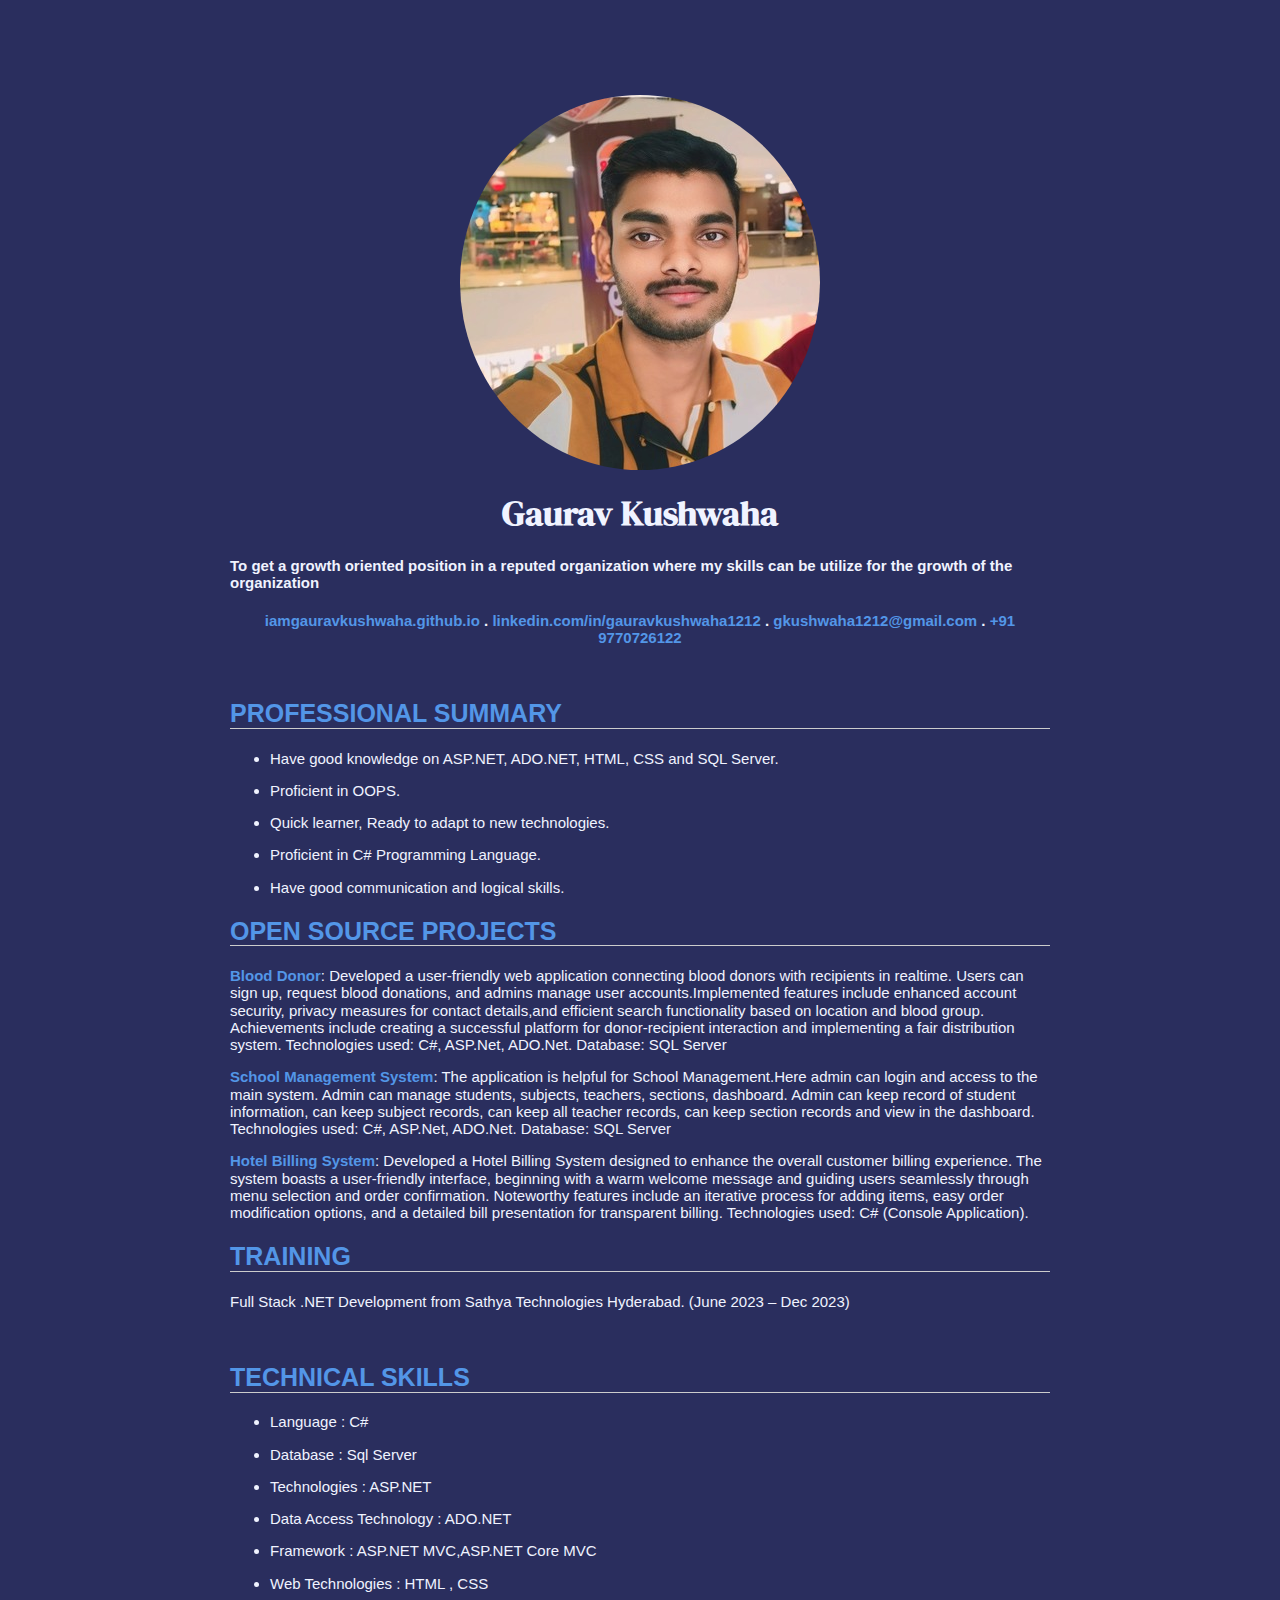
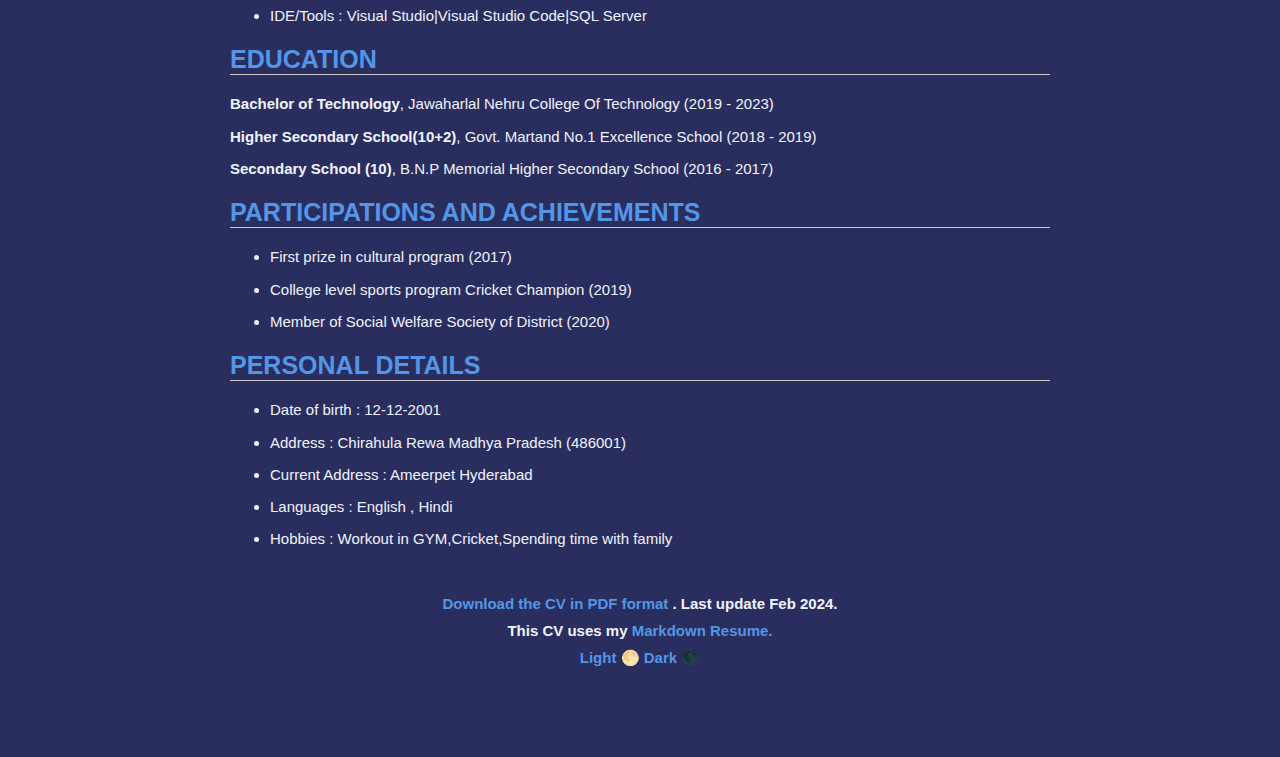
==== dark.html @ b900cb2c "edit" ====
<!DOCTYPE html>
<html xmlns="http://www.w3.org/1999/xhtml" lang="English" xml:lang="English">
<head>
  <meta charset="utf-8" />
  <meta name="generator" content="pandoc" />
  <meta name="viewport" content="width=device-width, initial-scale=1.0, user-scalable=yes" />
  <meta name="author" content="Gaurav Kushwaha" />
  <title>Gaurav Kushwaha</title>
  <style>
    code{white-space: pre-wrap;}
    span.smallcaps{font-variant: small-caps;}
    span.underline{text-decoration: underline;}
    div.column{display: inline-block; vertical-align: top; width: 50%;}
    div.hanging-indent{margin-left: 1.5em; text-indent: -1.5em;}
    ul.task-list{list-style: none;}
  </style>
  <link rel="stylesheet" href="css/design-dark.css" />
  <link rel="icon" type="image/png" href="img/resume.png" />
</head>
<body>
<p><img src="img/guru%20(1).jpeg" /></p>
<h1 id="gaurav-kushwaha">Gaurav Kushwaha</h1>
<h4 id="to-get-a-growth-oriented-position-in-a-reputed-organization-where-my-skills-can-be-utilize-for-the-growth-of-the-organization">To get a growth oriented position in a reputed organization where my skills can be utilize for the growth of the organization</h4>
<h6 id="iamgauravkushwaha.github.io-.-linkedin.comingauravkushwaha1212-.-gkushwaha1212gmail.com-.-91-9770726122"><a href="https://iamgauravkushwaha.github.io/">iamgauravkushwaha.github.io</a> . <a href="https://linkedin.com/in/gauravkushwaha1212">linkedin.com/in/gauravkushwaha1212</a> . <a href="mailto:gkushwaha1212@gmail.com">gkushwaha1212@gmail.com</a> . <a href="tel:+919770726122">+91 9770726122</a></h6>
<p><br></p>
<h2 id="professional-summary">PROFESSIONAL SUMMARY</h2>
<ul>
<li><p>Have good knowledge on ASP.NET, ADO.NET, HTML, CSS and SQL Server.</p></li>
<li><p>Proficient in OOPS.</p></li>
<li><p>Quick learner, Ready to adapt to new technologies.</p></li>
<li><p>Proficient in C# Programming Language.</p></li>
<li><p>Have good communication and logical skills.</p></li>
</ul>
<h2 id="open-source-projects">OPEN SOURCE PROJECTS</h2>
<p><strong><a href="https://github.com/iamgauravkushwaha/Blood-Donor.git">Blood Donor</a></strong>: Developed a user-friendly web application connecting blood donors with recipients in realtime. Users can sign up, request blood donations, and admins manage user accounts.Implemented features include enhanced account security, privacy measures for contact details,and efficient search functionality based on location and blood group. Achievements include creating a successful platform for donor-recipient interaction and implementing a fair distribution system. Technologies used: C#, ASP.Net, ADO.Net. Database: SQL Server</p>
<p><strong><a href="https://github.com/iamgauravkushwaha/School-Management-System.git">School Management System</a></strong>: The application is helpful for School Management.Here admin can login and access to the main system. Admin can manage students, subjects, teachers, sections, dashboard. Admin can keep record of student information, can keep subject records, can keep all teacher records, can keep section records and view in the dashboard. Technologies used: C#, ASP.Net, ADO.Net. Database: SQL Server</p>
<p><strong><a href="https://github.com/iamgauravkushwaha/Hotel-Billing-System.git">Hotel Billing System</a></strong>: Developed a Hotel Billing System designed to enhance the overall customer billing experience. The system boasts a user-friendly interface, beginning with a warm welcome message and guiding users seamlessly through menu selection and order confirmation. Noteworthy features include an iterative process for adding items, easy order modification options, and a detailed bill presentation for transparent billing. Technologies used: C# (Console Application).</p>
<h2 id="training">TRAINING</h2>
<p>Full Stack .NET Development from Sathya Technologies Hyderabad. (June 2023 – Dec 2023)</p>
<p><br></p>
<h2 id="technical-skills">TECHNICAL SKILLS</h2>
<ul>
<li><p>Language : C#</p></li>
<li><p>Database : Sql Server</p></li>
<li><p>Technologies : ASP.NET</p></li>
<li><p>Data Access Technology : ADO.NET</p></li>
<li><p>Framework : ASP.NET MVC,ASP.NET Core MVC</p></li>
<li><p>Web Technologies : HTML , CSS</p></li>
<li><p>IDE/Tools : Visual Studio|Visual Studio Code|SQL Server</p></li>
</ul>
<h2 id="education">EDUCATION</h2>
<p><strong>Bachelor of Technology</strong>, Jawaharlal Nehru College Of Technology (2019 - 2023)</p>
<p><strong>Higher Secondary School(10+2)</strong>, Govt. Martand No.1 Excellence School (2018 - 2019)</p>
<p><strong>Secondary School (10)</strong>, B.N.P Memorial Higher Secondary School (2016 - 2017)</p>
<h2 id="participations-and-achievements">PARTICIPATIONS AND ACHIEVEMENTS</h2>
<ul>
<li><p>First prize in cultural program (2017)</p></li>
<li><p>College level sports program Cricket Champion (2019)</p></li>
<li><p>Member of Social Welfare Society of District (2020)</p></li>
</ul>
<h2 id="personal-details">PERSONAL DETAILS</h2>
<ul>
<li><p>Date of birth : 12-12-2001</p></li>
<li><p>Address : Chirahula Rewa Madhya Pradesh (486001)</p></li>
<li><p>Current Address : Ameerpet Hyderabad</p></li>
<li><p>Languages : English , Hindi</p></li>
<li><p>Hobbies : Workout in GYM,Cricket,Spending time with family</p></li>
</ul>
<p><br></p>
<h6 id="download-the-cv-in-pdf-format-.-last-update-feb-2024."><a href="resume.pdf">Download the CV in PDF format</a> . Last update Feb 2024.</h6>
<h6 id="this-cv-uses-my-markdown-resume.">This CV uses my <a href="https://github.com/iamgauravkushwaha/iamgauravkushwaha.github.io/blob/main/README.md">Markdown Resume.</a></h6>
<h6 id="light-dark"><a href="./">Light 🌕</a> <a href="dark.html">Dark 🌑</a></h6>
</body>
</html>
---- css/design-dark.css ----
@import url('https://rsms.me/inter/inter.css');
@import url('https://fonts.googleapis.com/css2?family=DM+Serif+Display&display=swap');

/*! normalize.css v8.0.1 | MIT License | github.com/necolas/normalize.css */

/* Document
   ========================================================================== */

/**
 * 1. Correct the line height in all browsers.
 * 2. Prevent adjustments of font size after orientation changes in iOS.
 */

 html {
    font-family: sans-serif;
    line-height: 1.15; /* 1 */
    -webkit-text-size-adjust: 100%; /* 2 */
  }
  
  /* Sections
     ========================================================================== */
  
  /**
   * Remove the margin in all browsers.
   */
  
  body {
    margin: 0;
  }
  
  /**
   * Render the `main` element consistently in IE.
   */
  
  main {
    display: block;
  }
  
  /**
   * Correct the font size and margin on `h1` elements within `section` and
   * `article` contexts in Chrome, Firefox, and Safari.
   */
  
  h1 {
    font-size: 2em;
    margin: 0.67em 0;
  }
  
  /* Grouping content
     ========================================================================== */
  
  /**
   * 1. Add the correct box sizing in Firefox.
   * 2. Show the overflow in Edge and IE.
   */
  
  hr {
    box-sizing: content-box; /* 1 */
    height: 0; /* 1 */
    overflow: visible; /* 2 */
  }
  
  /**
   * 1. Correct the inheritance and scaling of font size in all browsers.
   * 2. Correct the odd `em` font sizing in all browsers.
   */
  
  pre {
    font-family: monospace, monospace; /* 1 */
    font-size: 1em; /* 2 */
  }
  
  /* Text-level semantics
     ========================================================================== */
  
  /**
   * Remove the gray background on active links in IE 10.
   */
  
  a {
    background-color: transparent;
  }
  
  /**
   * 1. Remove the bottom border in Chrome 57-
   * 2. Add the correct text decoration in Chrome, Edge, IE, Opera, and Safari.
   */
  
  abbr[title] {
    border-bottom: none; /* 1 */
    text-decoration: underline; /* 2 */
    text-decoration: underline dotted; /* 2 */
  }
  
  /**
   * Add the correct font weight in Chrome, Edge, and Safari.
   */
  
  b,
  strong {
    font-weight: bolder;
  }
  
  /**
   * 1. Correct the inheritance and scaling of font size in all browsers.
   * 2. Correct the odd `em` font sizing in all browsers.
   */
  
  code,
  kbd,
  samp {
    font-family: monospace, monospace; /* 1 */
    font-size: 1em; /* 2 */
  }
  
  /**
   * Add the correct font size in all browsers.
   */
  
  small {
    font-size: 80%;
  }
  
  /**
   * Prevent `sub` and `sup` elements from affecting the line height in
   * all browsers.
   */
  
  sub,
  sup {
    font-size: 75%;
    line-height: 0;
    position: relative;
    vertical-align: baseline;
  }
  
  sub {
    bottom: -0.25em;
  }
  
  sup {
    top: -0.5em;
  }
  
  /* Embedded content
     ========================================================================== */
  
  /**
   * Remove the border on images inside links in IE 10.
   */
  
  img {
    border-style: none;
  }
  
  /* Forms
     ========================================================================== */
  
  /**
   * 1. Change the font styles in all browsers.
   * 2. Remove the margin in Firefox and Safari.
   */
  
  button,
  input,
  optgroup,
  select,
  textarea {
    font-family: inherit; /* 1 */
    font-size: 100%; /* 1 */
    line-height: 1.15; /* 1 */
    margin: 0; /* 2 */
  }
  
  /**
   * Show the overflow in IE.
   * 1. Show the overflow in Edge.
   */
  
  button,
  input { /* 1 */
    overflow: visible;
  }
  
  /**
   * Remove the inheritance of text transform in Edge, Firefox, and IE.
   * 1. Remove the inheritance of text transform in Firefox.
   */
  
  button,
  select { /* 1 */
    text-transform: none;
  }
  
  /**
   * Correct the inability to style clickable types in iOS and Safari.
   */
  
  button,
  [type="button"],
  [type="reset"],
  [type="submit"] {
    -webkit-appearance: button;
  }
  
  /**
   * Remove the inner border and padding in Firefox.
   */
  
  button::-moz-focus-inner,
  [type="button"]::-moz-focus-inner,
  [type="reset"]::-moz-focus-inner,
  [type="submit"]::-moz-focus-inner {
    border-style: none;
    padding: 0;
  }
  
  /**
   * Restore the focus styles unset by the previous rule.
   */
  
  button:-moz-focusring,
  [type="button"]:-moz-focusring,
  [type="reset"]:-moz-focusring,
  [type="submit"]:-moz-focusring {
    outline: 1px dotted ButtonText;
  }
  
  /**
   * Correct the padding in Firefox.
   */
  
  fieldset {
    padding: 0.35em 0.75em 0.625em;
  }
  
  /**
   * 1. Correct the text wrapping in Edge and IE.
   * 2. Correct the color inheritance from `fieldset` elements in IE.
   * 3. Remove the padding so developers are not caught out when they zero out
   *    `fieldset` elements in all browsers.
   */
  
  legend {
    box-sizing: border-box; /* 1 */
    color: inherit; /* 2 */
    display: table; /* 1 */
    max-width: 100%; /* 1 */
    padding: 0; /* 3 */
    white-space: normal; /* 1 */
  }
  
  /**
   * Add the correct vertical alignment in Chrome, Firefox, and Opera.
   */
  
  progress {
    vertical-align: baseline;
  }
  
  /**
   * Remove the default vertical scrollbar in IE 10+.
   */
  
  textarea {
    overflow: auto;
  }
  
  /**
   * 1. Add the correct box sizing in IE 10.
   * 2. Remove the padding in IE 10.
   */
  
  [type="checkbox"],
  [type="radio"] {
    box-sizing: border-box; /* 1 */
    padding: 0; /* 2 */
  }
  
  /**
   * Correct the cursor style of increment and decrement buttons in Chrome.
   */
  
  [type="number"]::-webkit-inner-spin-button,
  [type="number"]::-webkit-outer-spin-button {
    height: auto;
  }
  
  /**
   * 1. Correct the odd appearance in Chrome and Safari.
   * 2. Correct the outline style in Safari.
   */
  
  [type="search"] {
    -webkit-appearance: textfield; /* 1 */
    outline-offset: -2px; /* 2 */
  }
  
  /**
   * Remove the inner padding in Chrome and Safari on macOS.
   */
  
  [type="search"]::-webkit-search-decoration {
    -webkit-appearance: none;
  }
  
  /**
   * 1. Correct the inability to style clickable types in iOS and Safari.
   * 2. Change font properties to `inherit` in Safari.
   */
  
  ::-webkit-file-upload-button {
    -webkit-appearance: button; /* 1 */
    font: inherit; /* 2 */
  }
  
  /* Interactive
     ========================================================================== */
  
  /*
   * Add the correct display in Edge, IE 10+, and Firefox.
   */
  
  details {
    display: block;
  }
  
  /*
   * Add the correct display in all browsers.
   */
  
  summary {
    display: list-item;
  }
  
  /* Misc
     ========================================================================== */
  
  /**
   * Add the correct display in IE 10+.
   */
  
  template {
    display: none;
  }
  
  /**
   * Add the correct display in IE 10.
   */
  
  [hidden] {
    display: none;
  }
  

html,body {
  background-color: #2a2e5e;
  font-family: Inter,sans-serif;
  font-size: 15px;
  margin: auto;
  max-width: 60em; 
  padding:40px;      
}

a {
  color: #5396e7;
  text-decoration: none;
}

li {
  color: #f0f3ff;
}

p {
  color: #f0f3ff;
}

img {
  border-radius: 50%;
  display: block;
  margin-left: auto;
  margin-right: auto;
}

h1 {
  color: #f0f3ff;
  font-family: 'DM Serif Display';
  font-size: 35px;
  text-align: center;
}

h2 {
  border-bottom: 1px solid #ccc;
  color: #5396e7;
  font-size: 25px;
}

h3 {
  color: #f0f3ff;
  font-size: 18px;
  text-align: center;
}

h4 {
  color: #f0f3ff;
  text-align: left;
}

h6 {
  color: #f0f3ff;
  font-size: 15px;
  margin: 10px 0 10px;
  text-align: center;
}
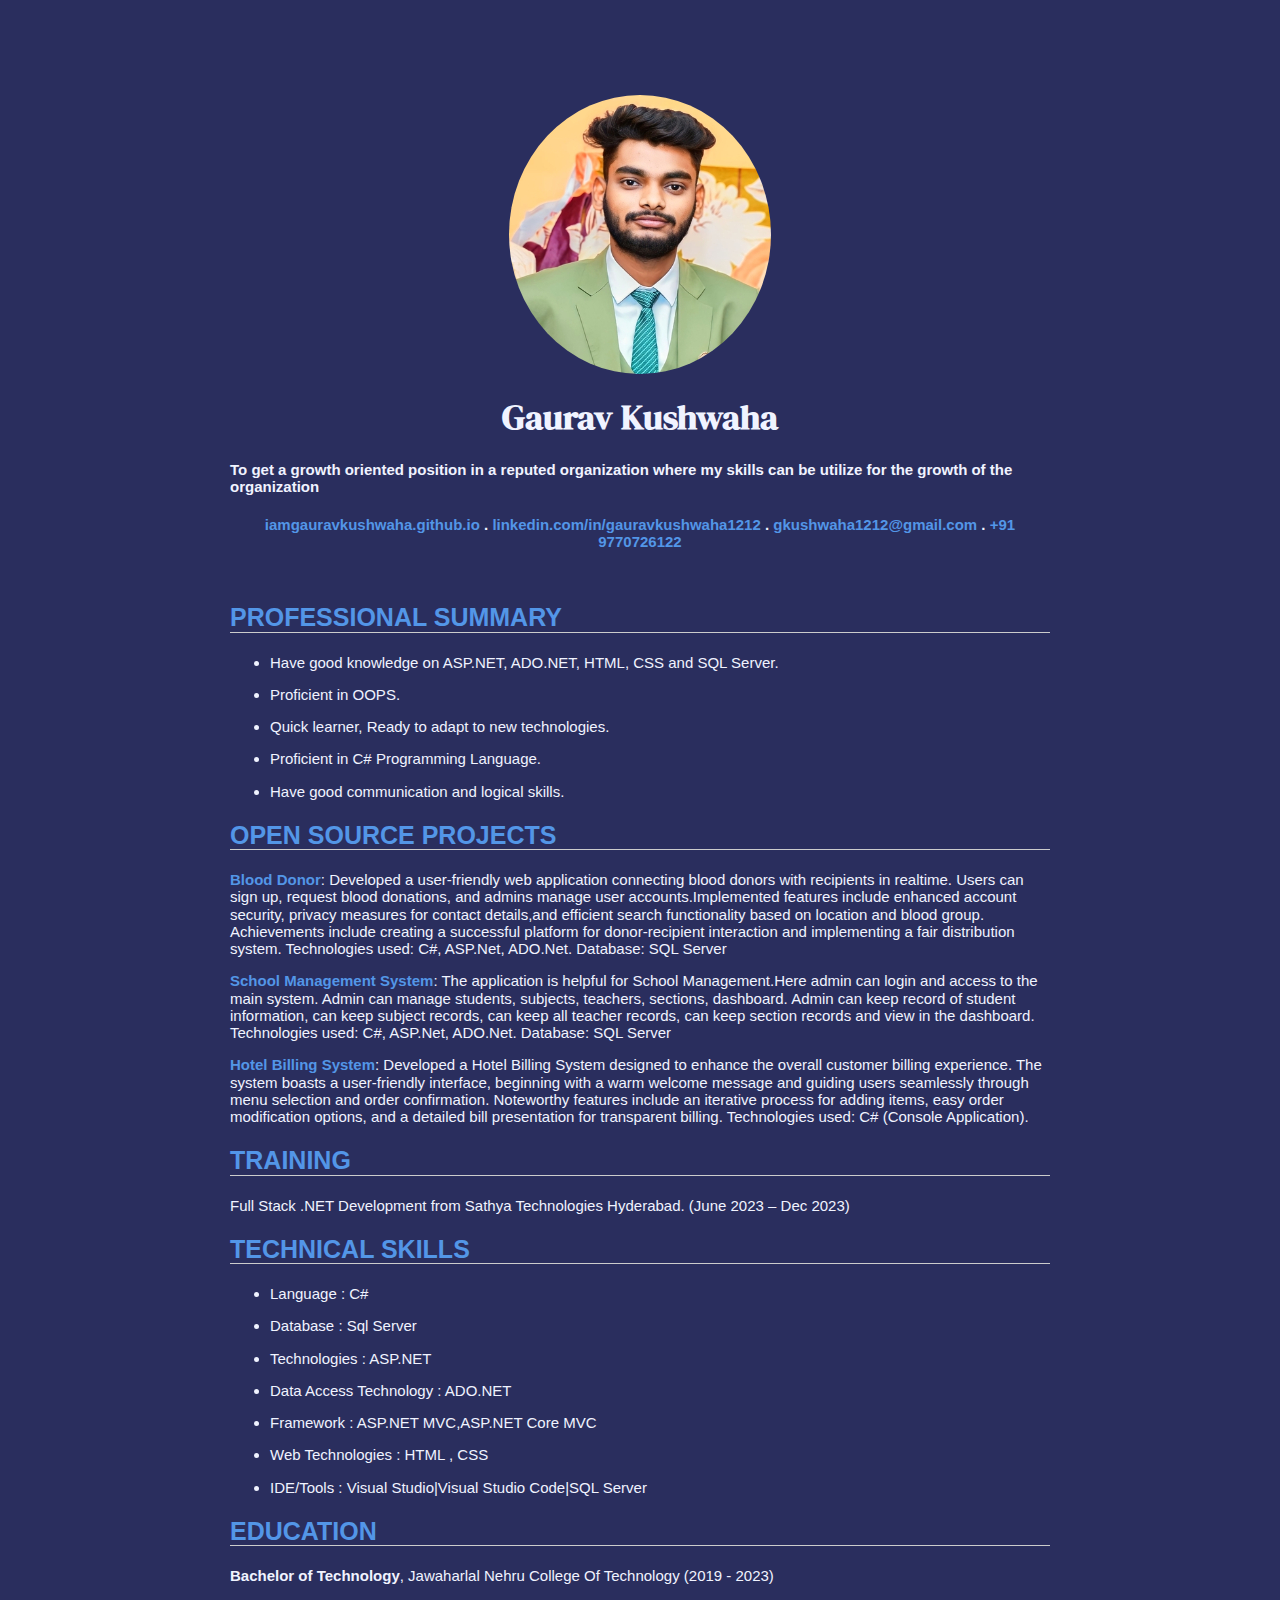
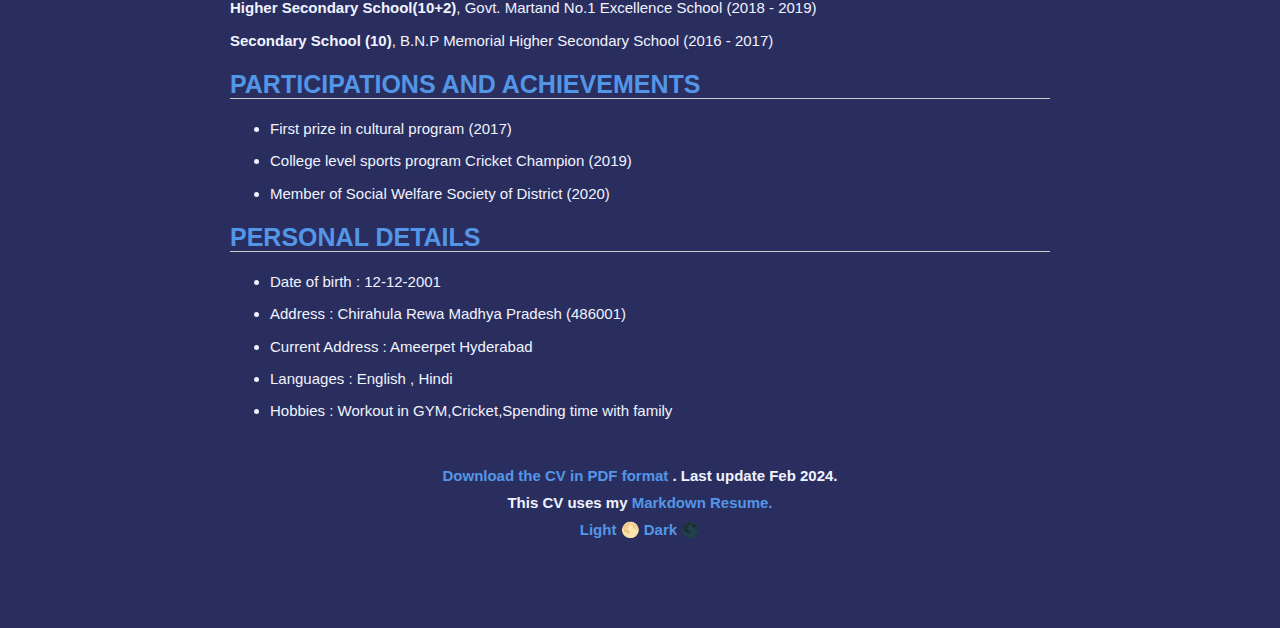
==== commit cb2c341f: "edit" ====
--- a/dark.html
+++ b/dark.html
@@ -18,7 +18,7 @@
   <link rel="icon" type="image/png" href="img/resume.png" />
 </head>
 <body>
-<p><img src="img/guru%20(1).jpeg" /></p>
+<p><img src="img/download.jpeg" /></p>
 <h1 id="gaurav-kushwaha">Gaurav Kushwaha</h1>
 <h4 id="to-get-a-growth-oriented-position-in-a-reputed-organization-where-my-skills-can-be-utilize-for-the-growth-of-the-organization">To get a growth oriented position in a reputed organization where my skills can be utilize for the growth of the organization</h4>
 <h6 id="iamgauravkushwaha.github.io-.-linkedin.comingauravkushwaha1212-.-gkushwaha1212gmail.com-.-91-9770726122"><a href="https://iamgauravkushwaha.github.io/">iamgauravkushwaha.github.io</a> . <a href="https://linkedin.com/in/gauravkushwaha1212">linkedin.com/in/gauravkushwaha1212</a> . <a href="mailto:gkushwaha1212@gmail.com">gkushwaha1212@gmail.com</a> . <a href="tel:+919770726122">+91 9770726122</a></h6>
@@ -37,7 +37,6 @@
 <p><strong><a href="https://github.com/iamgauravkushwaha/Hotel-Billing-System.git">Hotel Billing System</a></strong>: Developed a Hotel Billing System designed to enhance the overall customer billing experience. The system boasts a user-friendly interface, beginning with a warm welcome message and guiding users seamlessly through menu selection and order confirmation. Noteworthy features include an iterative process for adding items, easy order modification options, and a detailed bill presentation for transparent billing. Technologies used: C# (Console Application).</p>
 <h2 id="training">TRAINING</h2>
 <p>Full Stack .NET Development from Sathya Technologies Hyderabad. (June 2023 – Dec 2023)</p>
-<p><br></p>
 <h2 id="technical-skills">TECHNICAL SKILLS</h2>
 <ul>
 <li><p>Language : C#</p></li>
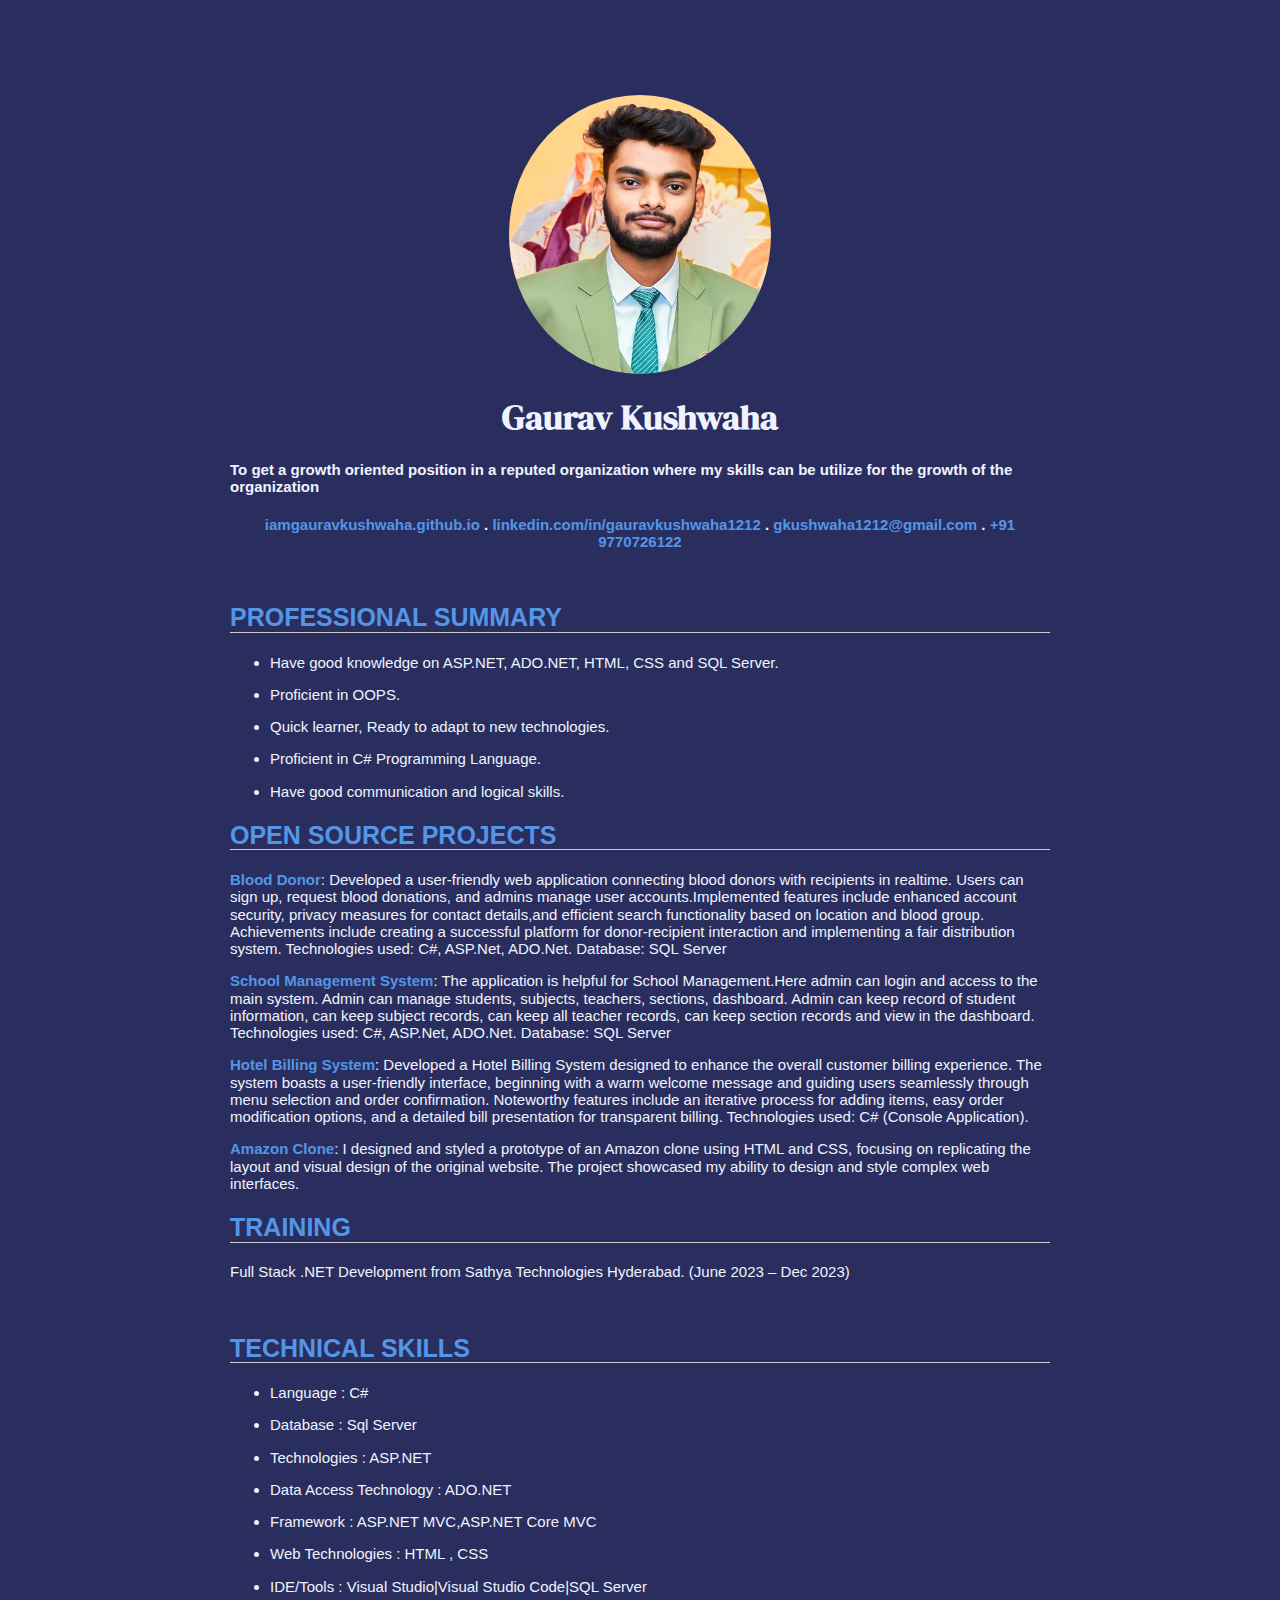
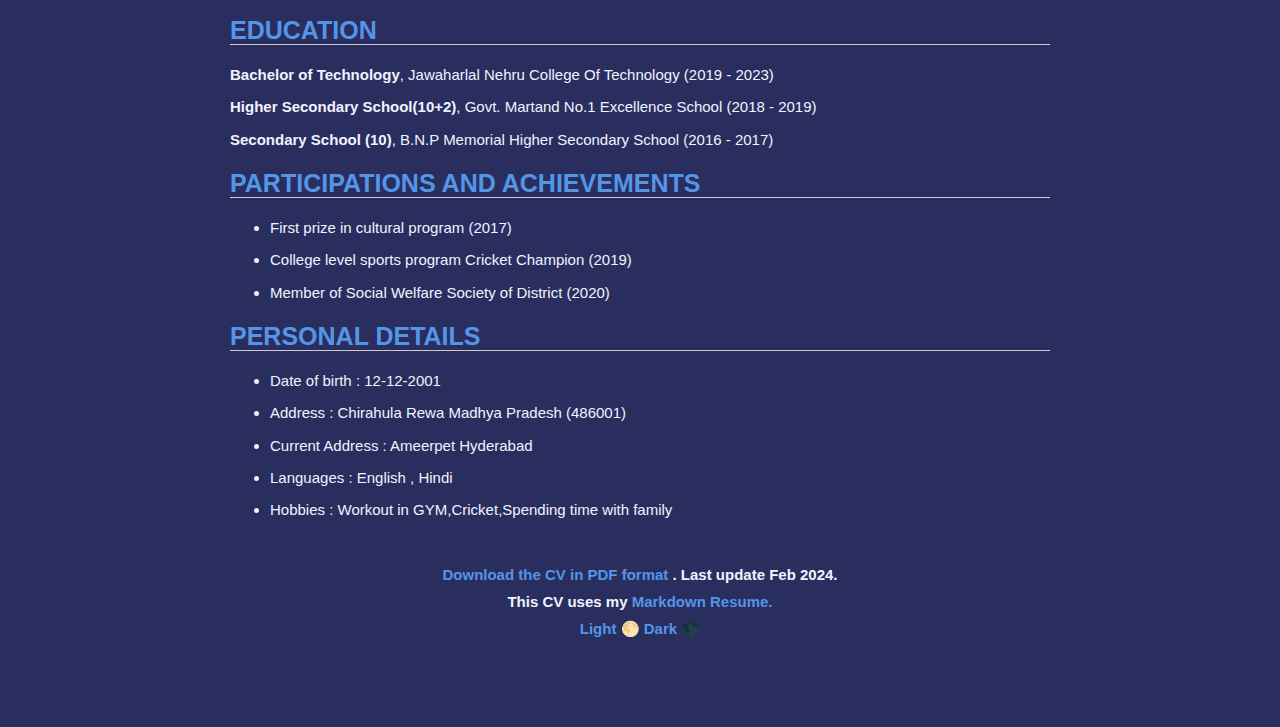
==== commit 07a6bfbf: "project" ====
--- a/dark.html
+++ b/dark.html
@@ -35,8 +35,10 @@
 <p><strong><a href="https://github.com/iamgauravkushwaha/Blood-Donor.git">Blood Donor</a></strong>: Developed a user-friendly web application connecting blood donors with recipients in realtime. Users can sign up, request blood donations, and admins manage user accounts.Implemented features include enhanced account security, privacy measures for contact details,and efficient search functionality based on location and blood group. Achievements include creating a successful platform for donor-recipient interaction and implementing a fair distribution system. Technologies used: C#, ASP.Net, ADO.Net. Database: SQL Server</p>
 <p><strong><a href="https://github.com/iamgauravkushwaha/School-Management-System.git">School Management System</a></strong>: The application is helpful for School Management.Here admin can login and access to the main system. Admin can manage students, subjects, teachers, sections, dashboard. Admin can keep record of student information, can keep subject records, can keep all teacher records, can keep section records and view in the dashboard. Technologies used: C#, ASP.Net, ADO.Net. Database: SQL Server</p>
 <p><strong><a href="https://github.com/iamgauravkushwaha/Hotel-Billing-System.git">Hotel Billing System</a></strong>: Developed a Hotel Billing System designed to enhance the overall customer billing experience. The system boasts a user-friendly interface, beginning with a warm welcome message and guiding users seamlessly through menu selection and order confirmation. Noteworthy features include an iterative process for adding items, easy order modification options, and a detailed bill presentation for transparent billing. Technologies used: C# (Console Application).</p>
+<p><strong><a href="https://github.com/iamgauravkushwaha/amazon-interface.git">Amazon Clone</a></strong>: I designed and styled a prototype of an Amazon clone using HTML and CSS, focusing on replicating the layout and visual design of the original website. The project showcased my ability to design and style complex web interfaces.</p>
 <h2 id="training">TRAINING</h2>
 <p>Full Stack .NET Development from Sathya Technologies Hyderabad. (June 2023 – Dec 2023)</p>
+<p><br></p>
 <h2 id="technical-skills">TECHNICAL SKILLS</h2>
 <ul>
 <li><p>Language : C#</p></li>
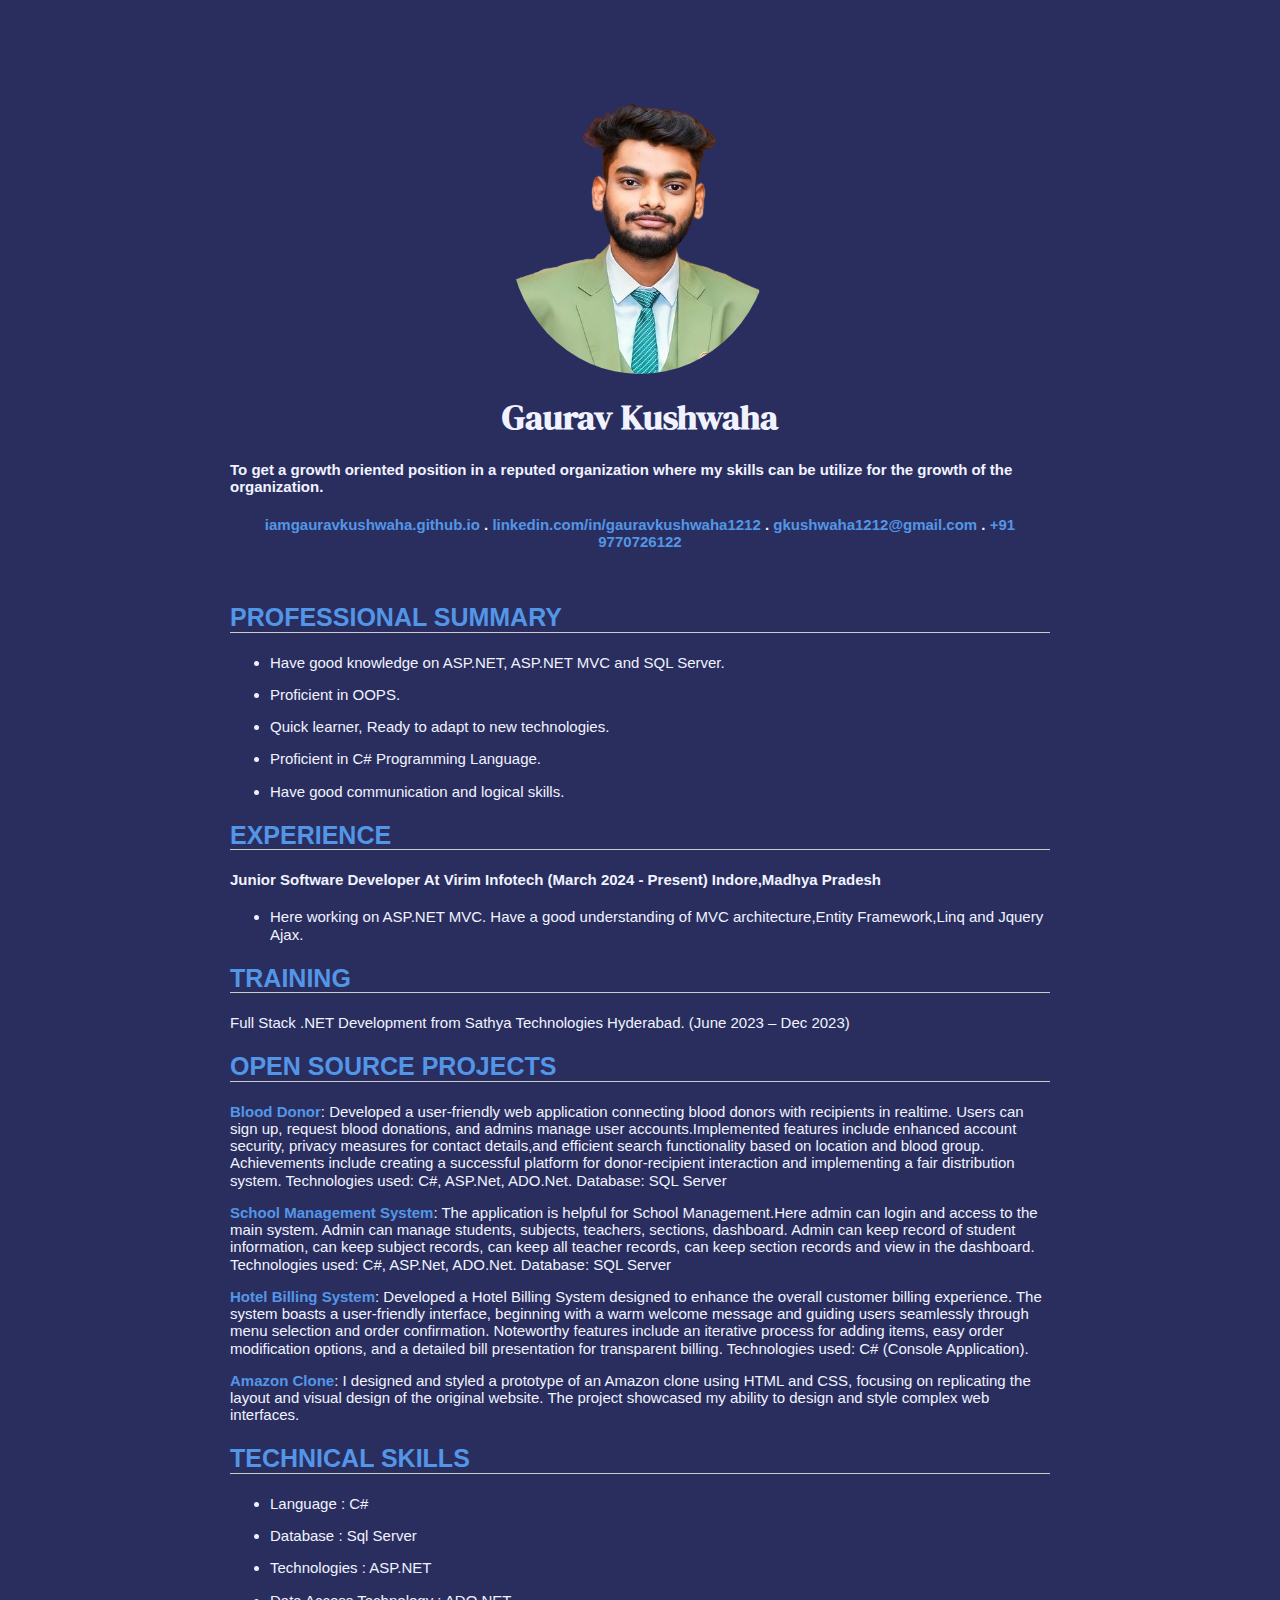
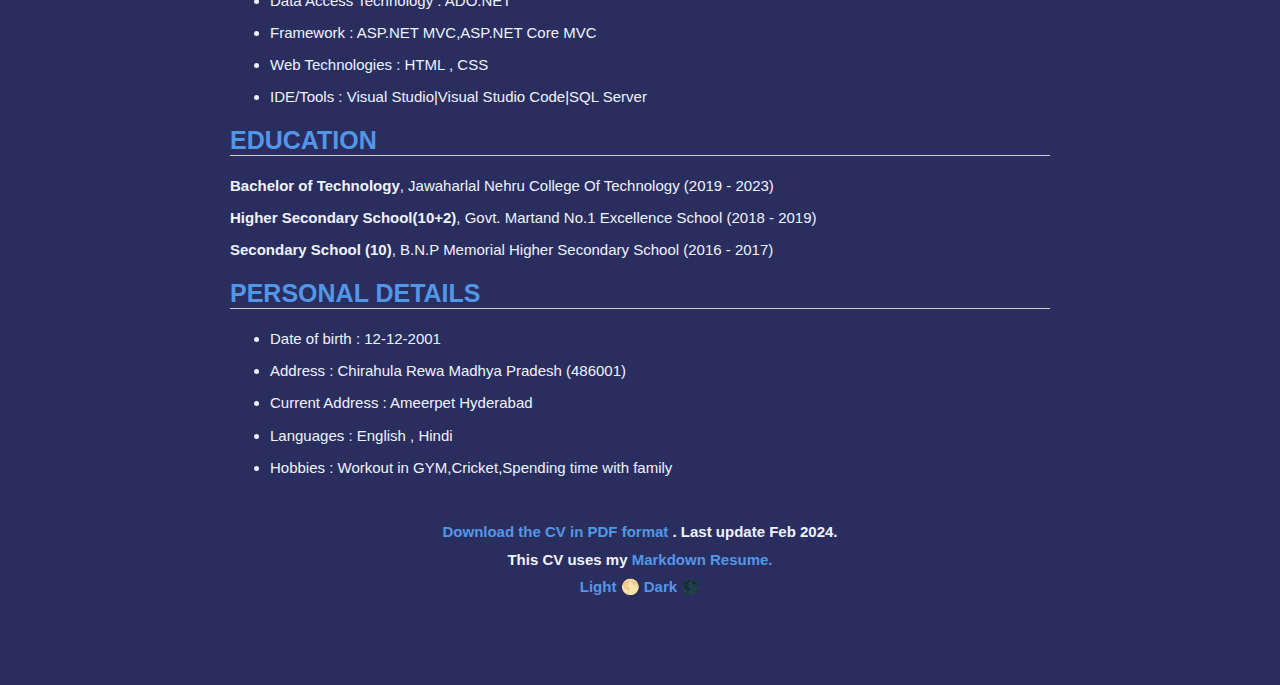
==== commit 0a04db2b: "update" ====
--- a/dark.html
+++ b/dark.html
@@ -18,27 +18,31 @@
   <link rel="icon" type="image/png" href="img/resume.png" />
 </head>
 <body>
-<p><img src="img/download.jpeg" /></p>
+<p><img src="img/gaurav.png" /></p>
 <h1 id="gaurav-kushwaha">Gaurav Kushwaha</h1>
-<h4 id="to-get-a-growth-oriented-position-in-a-reputed-organization-where-my-skills-can-be-utilize-for-the-growth-of-the-organization">To get a growth oriented position in a reputed organization where my skills can be utilize for the growth of the organization</h4>
+<h4 id="to-get-a-growth-oriented-position-in-a-reputed-organization-where-my-skills-can-be-utilize-for-the-growth-of-the-organization.">To get a growth oriented position in a reputed organization where my skills can be utilize for the growth of the organization.</h4>
 <h6 id="iamgauravkushwaha.github.io-.-linkedin.comingauravkushwaha1212-.-gkushwaha1212gmail.com-.-91-9770726122"><a href="https://iamgauravkushwaha.github.io/">iamgauravkushwaha.github.io</a> . <a href="https://linkedin.com/in/gauravkushwaha1212">linkedin.com/in/gauravkushwaha1212</a> . <a href="mailto:gkushwaha1212@gmail.com">gkushwaha1212@gmail.com</a> . <a href="tel:+919770726122">+91 9770726122</a></h6>
 <p><br></p>
 <h2 id="professional-summary">PROFESSIONAL SUMMARY</h2>
 <ul>
-<li><p>Have good knowledge on ASP.NET, ADO.NET, HTML, CSS and SQL Server.</p></li>
+<li><p>Have good knowledge on ASP.NET, ASP.NET MVC and SQL Server.</p></li>
 <li><p>Proficient in OOPS.</p></li>
 <li><p>Quick learner, Ready to adapt to new technologies.</p></li>
 <li><p>Proficient in C# Programming Language.</p></li>
 <li><p>Have good communication and logical skills.</p></li>
 </ul>
+<h2 id="experience">EXPERIENCE</h2>
+<h4 id="junior-software-developer-at-virim-infotech-march-2024---present-indoremadhya-pradesh">Junior Software Developer At Virim Infotech (March 2024 - Present) Indore,Madhya Pradesh</h4>
+<ul>
+<li>Here working on ASP.NET MVC. Have a good understanding of MVC architecture,Entity Framework,Linq and Jquery Ajax.</li>
+</ul>
+<h2 id="training">TRAINING</h2>
+<p>Full Stack .NET Development from Sathya Technologies Hyderabad. (June 2023 – Dec 2023)</p>
 <h2 id="open-source-projects">OPEN SOURCE PROJECTS</h2>
 <p><strong><a href="https://github.com/iamgauravkushwaha/Blood-Donor.git">Blood Donor</a></strong>: Developed a user-friendly web application connecting blood donors with recipients in realtime. Users can sign up, request blood donations, and admins manage user accounts.Implemented features include enhanced account security, privacy measures for contact details,and efficient search functionality based on location and blood group. Achievements include creating a successful platform for donor-recipient interaction and implementing a fair distribution system. Technologies used: C#, ASP.Net, ADO.Net. Database: SQL Server</p>
 <p><strong><a href="https://github.com/iamgauravkushwaha/School-Management-System.git">School Management System</a></strong>: The application is helpful for School Management.Here admin can login and access to the main system. Admin can manage students, subjects, teachers, sections, dashboard. Admin can keep record of student information, can keep subject records, can keep all teacher records, can keep section records and view in the dashboard. Technologies used: C#, ASP.Net, ADO.Net. Database: SQL Server</p>
 <p><strong><a href="https://github.com/iamgauravkushwaha/Hotel-Billing-System.git">Hotel Billing System</a></strong>: Developed a Hotel Billing System designed to enhance the overall customer billing experience. The system boasts a user-friendly interface, beginning with a warm welcome message and guiding users seamlessly through menu selection and order confirmation. Noteworthy features include an iterative process for adding items, easy order modification options, and a detailed bill presentation for transparent billing. Technologies used: C# (Console Application).</p>
 <p><strong><a href="https://github.com/iamgauravkushwaha/amazon-interface.git">Amazon Clone</a></strong>: I designed and styled a prototype of an Amazon clone using HTML and CSS, focusing on replicating the layout and visual design of the original website. The project showcased my ability to design and style complex web interfaces.</p>
-<h2 id="training">TRAINING</h2>
-<p>Full Stack .NET Development from Sathya Technologies Hyderabad. (June 2023 – Dec 2023)</p>
-<p><br></p>
 <h2 id="technical-skills">TECHNICAL SKILLS</h2>
 <ul>
 <li><p>Language : C#</p></li>
@@ -53,12 +57,6 @@
 <p><strong>Bachelor of Technology</strong>, Jawaharlal Nehru College Of Technology (2019 - 2023)</p>
 <p><strong>Higher Secondary School(10+2)</strong>, Govt. Martand No.1 Excellence School (2018 - 2019)</p>
 <p><strong>Secondary School (10)</strong>, B.N.P Memorial Higher Secondary School (2016 - 2017)</p>
-<h2 id="participations-and-achievements">PARTICIPATIONS AND ACHIEVEMENTS</h2>
-<ul>
-<li><p>First prize in cultural program (2017)</p></li>
-<li><p>College level sports program Cricket Champion (2019)</p></li>
-<li><p>Member of Social Welfare Society of District (2020)</p></li>
-</ul>
 <h2 id="personal-details">PERSONAL DETAILS</h2>
 <ul>
 <li><p>Date of birth : 12-12-2001</p></li>
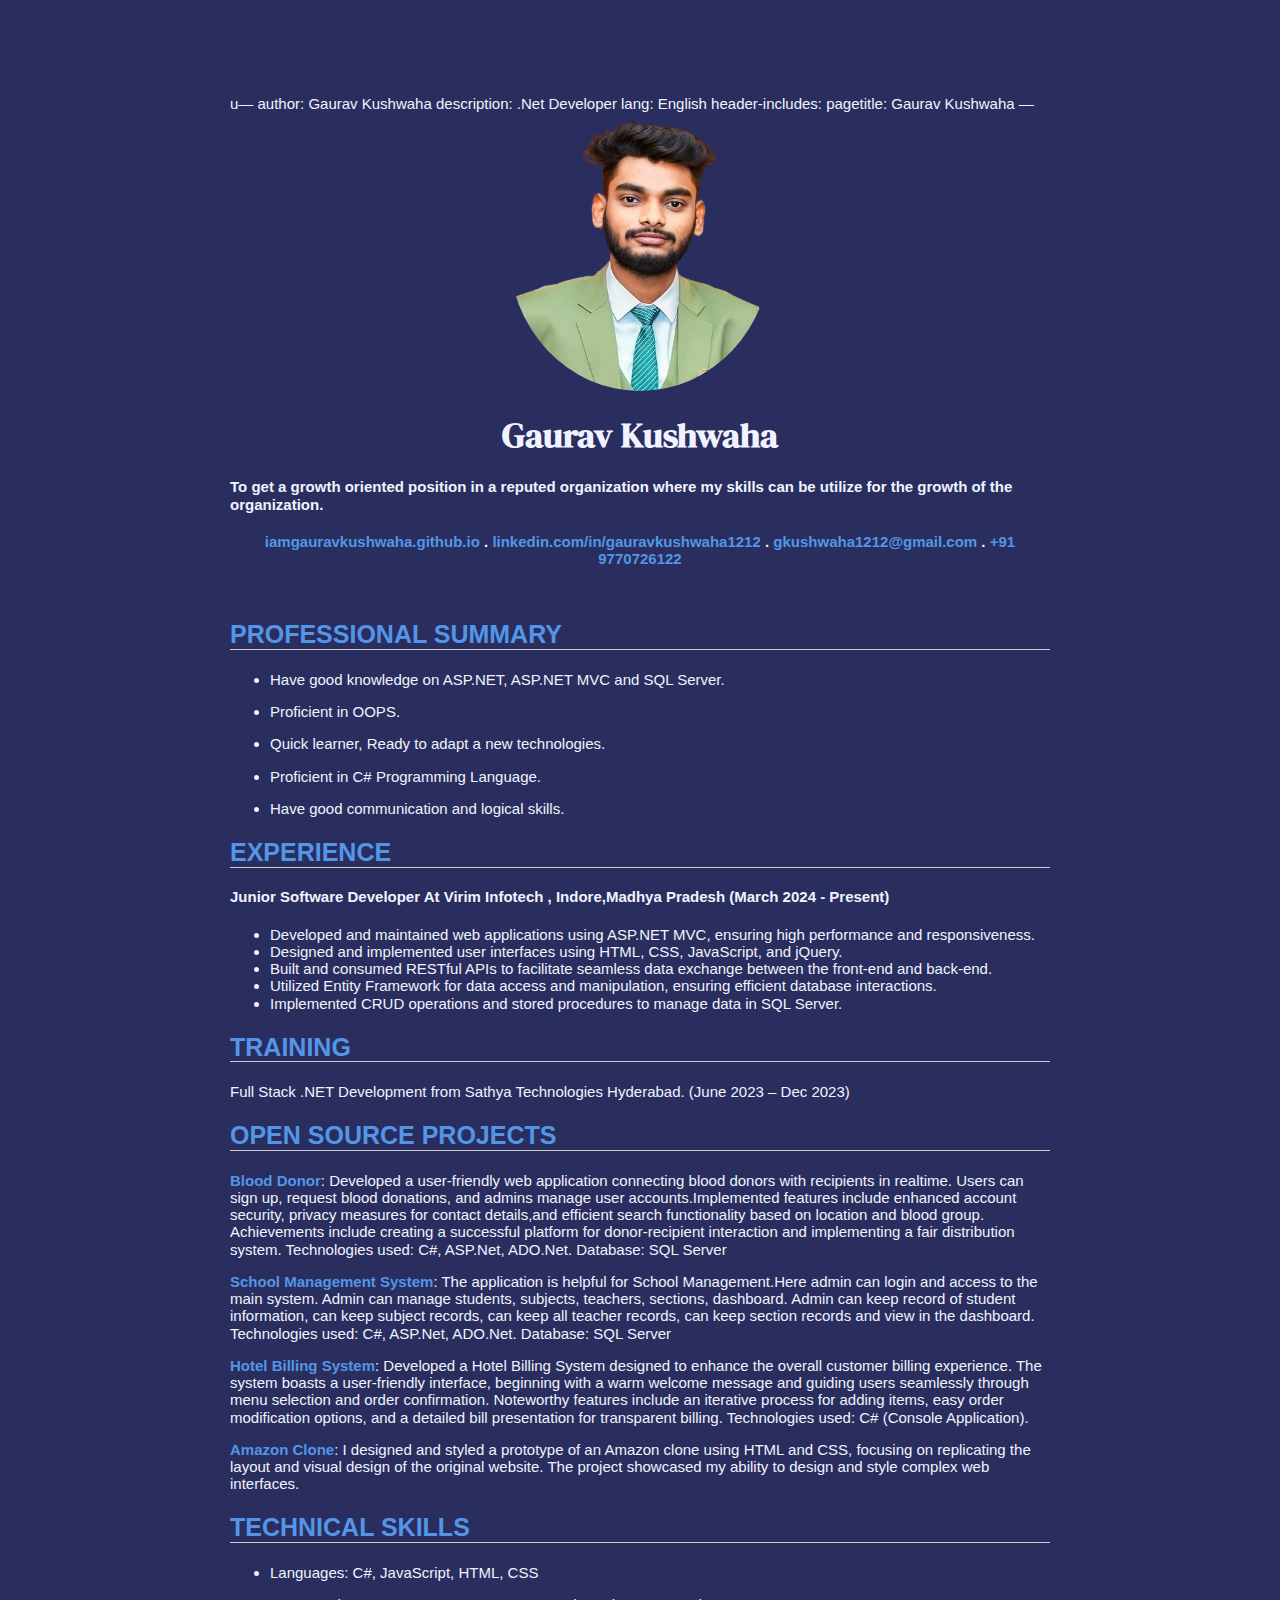
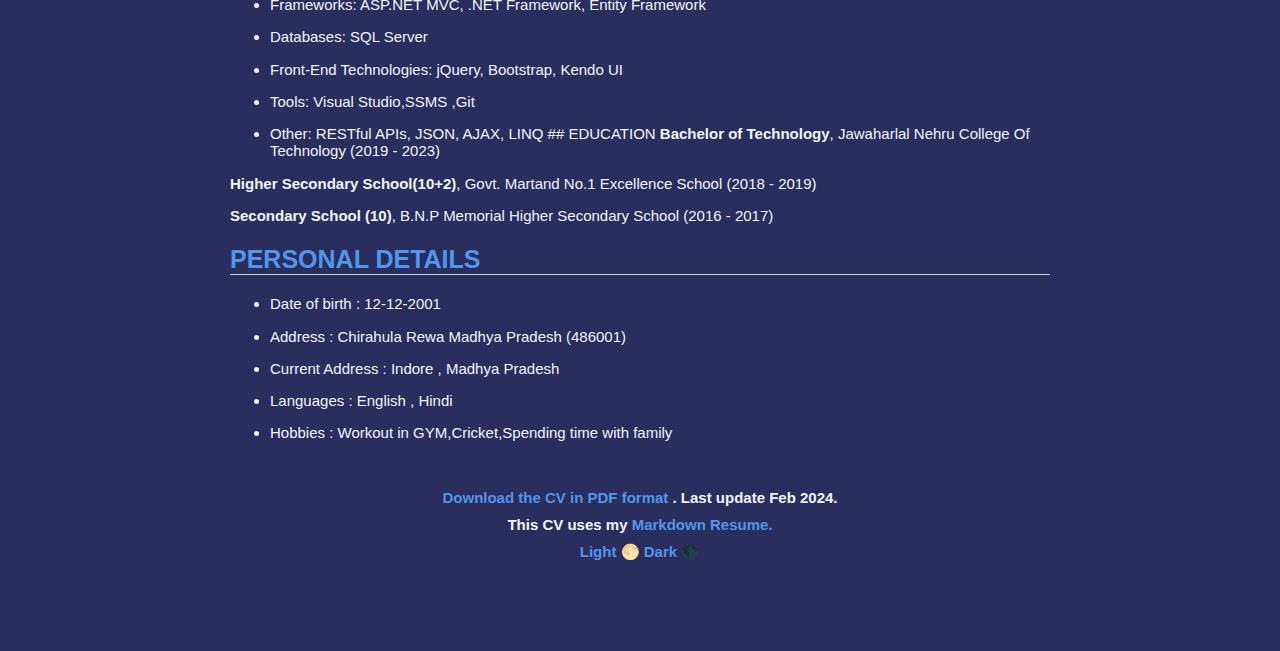
==== commit 16155926: "commit" ====
--- a/dark.html
+++ b/dark.html
@@ -1,11 +1,10 @@
 <!DOCTYPE html>
-<html xmlns="http://www.w3.org/1999/xhtml" lang="English" xml:lang="English">
+<html xmlns="http://www.w3.org/1999/xhtml" lang="" xml:lang="">
 <head>
   <meta charset="utf-8" />
   <meta name="generator" content="pandoc" />
   <meta name="viewport" content="width=device-width, initial-scale=1.0, user-scalable=yes" />
-  <meta name="author" content="Gaurav Kushwaha" />
-  <title>Gaurav Kushwaha</title>
+  <title>README</title>
   <style>
     code{white-space: pre-wrap;}
     span.smallcaps{font-variant: small-caps;}
@@ -15,10 +14,9 @@
     ul.task-list{list-style: none;}
   </style>
   <link rel="stylesheet" href="css/design-dark.css" />
-  <link rel="icon" type="image/png" href="img/resume.png" />
 </head>
 <body>
-<p><img src="img/gaurav.png" /></p>
+<p>u— author: Gaurav Kushwaha description: .Net Developer lang: English header-includes: <link rel="icon" type="image/png" href="img/resume.png" /> pagetitle: Gaurav Kushwaha — <img src="img/gaurav.png" /></p>
 <h1 id="gaurav-kushwaha">Gaurav Kushwaha</h1>
 <h4 id="to-get-a-growth-oriented-position-in-a-reputed-organization-where-my-skills-can-be-utilize-for-the-growth-of-the-organization.">To get a growth oriented position in a reputed organization where my skills can be utilize for the growth of the organization.</h4>
 <h6 id="iamgauravkushwaha.github.io-.-linkedin.comingauravkushwaha1212-.-gkushwaha1212gmail.com-.-91-9770726122"><a href="https://iamgauravkushwaha.github.io/">iamgauravkushwaha.github.io</a> . <a href="https://linkedin.com/in/gauravkushwaha1212">linkedin.com/in/gauravkushwaha1212</a> . <a href="mailto:gkushwaha1212@gmail.com">gkushwaha1212@gmail.com</a> . <a href="tel:+919770726122">+91 9770726122</a></h6>
@@ -27,14 +25,18 @@
 <ul>
 <li><p>Have good knowledge on ASP.NET, ASP.NET MVC and SQL Server.</p></li>
 <li><p>Proficient in OOPS.</p></li>
-<li><p>Quick learner, Ready to adapt to new technologies.</p></li>
+<li><p>Quick learner, Ready to adapt a new technologies.</p></li>
 <li><p>Proficient in C# Programming Language.</p></li>
 <li><p>Have good communication and logical skills.</p></li>
 </ul>
 <h2 id="experience">EXPERIENCE</h2>
-<h4 id="junior-software-developer-at-virim-infotech-march-2024---present-indoremadhya-pradesh">Junior Software Developer At Virim Infotech (March 2024 - Present) Indore,Madhya Pradesh</h4>
+<h4 id="junior-software-developer-at-virim-infotech-indoremadhya-pradesh-march-2024---present">Junior Software Developer At Virim Infotech , Indore,Madhya Pradesh (March 2024 - Present)</h4>
 <ul>
-<li>Here working on ASP.NET MVC. Have a good understanding of MVC architecture,Entity Framework,Linq and Jquery Ajax.</li>
+<li>Developed and maintained web applications using ASP.NET MVC, ensuring high performance and responsiveness.</li>
+<li>Designed and implemented user interfaces using HTML, CSS, JavaScript, and jQuery.</li>
+<li>Built and consumed RESTful APIs to facilitate seamless data exchange between the front-end and back-end.</li>
+<li>Utilized Entity Framework for data access and manipulation, ensuring efficient database interactions.</li>
+<li>Implemented CRUD operations and stored procedures to manage data in SQL Server.</li>
 </ul>
 <h2 id="training">TRAINING</h2>
 <p>Full Stack .NET Development from Sathya Technologies Hyderabad. (June 2023 – Dec 2023)</p>
@@ -45,23 +47,33 @@
 <p><strong><a href="https://github.com/iamgauravkushwaha/amazon-interface.git">Amazon Clone</a></strong>: I designed and styled a prototype of an Amazon clone using HTML and CSS, focusing on replicating the layout and visual design of the original website. The project showcased my ability to design and style complex web interfaces.</p>
 <h2 id="technical-skills">TECHNICAL SKILLS</h2>
 <ul>
-<li><p>Language : C#</p></li>
-<li><p>Database : Sql Server</p></li>
-<li><p>Technologies : ASP.NET</p></li>
-<li><p>Data Access Technology : ADO.NET</p></li>
-<li><p>Framework : ASP.NET MVC,ASP.NET Core MVC</p></li>
-<li><p>Web Technologies : HTML , CSS</p></li>
-<li><p>IDE/Tools : Visual Studio|Visual Studio Code|SQL Server</p></li>
+<li><p>Languages: C#, JavaScript, HTML, CSS</p></li>
+<li><p>Frameworks: ASP.NET MVC, .NET Framework, Entity Framework</p></li>
+<li><p>Databases: SQL Server</p></li>
+<li><p>Front-End Technologies: jQuery, Bootstrap, Kendo UI</p></li>
+<li><p>Tools: Visual Studio,SSMS ,Git</p></li>
+<li><p>Other: RESTful APIs, JSON, AJAX, LINQ <!-- - Language : C#
+
+- Database : Sql Server 
+
+- Technologies : ASP.NET
+
+- Data Access Technology : ADO.NET
+
+- Framework : ASP.NET MVC,ASP.NET Core MVC
+
+- Web Technologies : HTML , CSS
+
+- IDE/Tools : Visual Studio|Visual Studio Code|SQL Server
+   --> ## EDUCATION <strong>Bachelor of Technology</strong>, Jawaharlal Nehru College Of Technology (2019 - 2023)</p></li>
 </ul>
-<h2 id="education">EDUCATION</h2>
-<p><strong>Bachelor of Technology</strong>, Jawaharlal Nehru College Of Technology (2019 - 2023)</p>
 <p><strong>Higher Secondary School(10+2)</strong>, Govt. Martand No.1 Excellence School (2018 - 2019)</p>
 <p><strong>Secondary School (10)</strong>, B.N.P Memorial Higher Secondary School (2016 - 2017)</p>
 <h2 id="personal-details">PERSONAL DETAILS</h2>
 <ul>
 <li><p>Date of birth : 12-12-2001</p></li>
 <li><p>Address : Chirahula Rewa Madhya Pradesh (486001)</p></li>
-<li><p>Current Address : Ameerpet Hyderabad</p></li>
+<li><p>Current Address : Indore , Madhya Pradesh</p></li>
 <li><p>Languages : English , Hindi</p></li>
 <li><p>Hobbies : Workout in GYM,Cricket,Spending time with family</p></li>
 </ul>
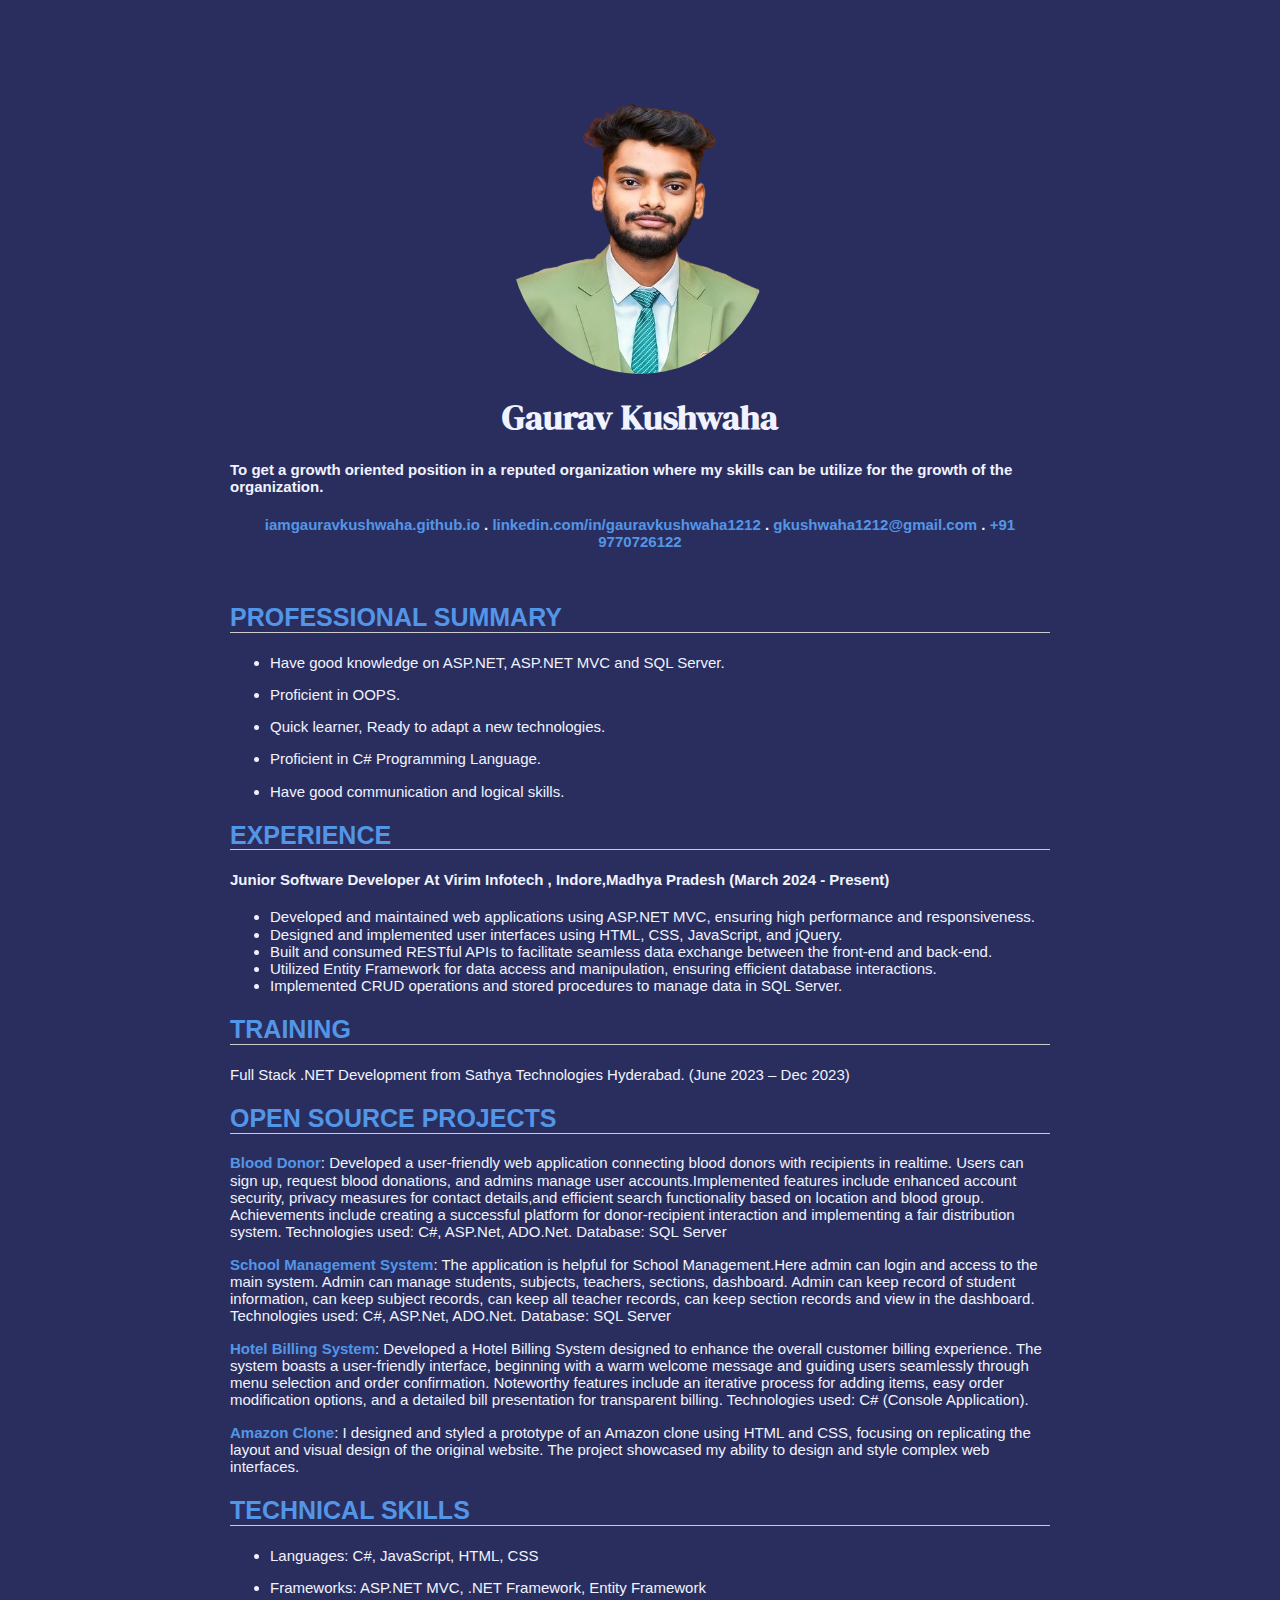
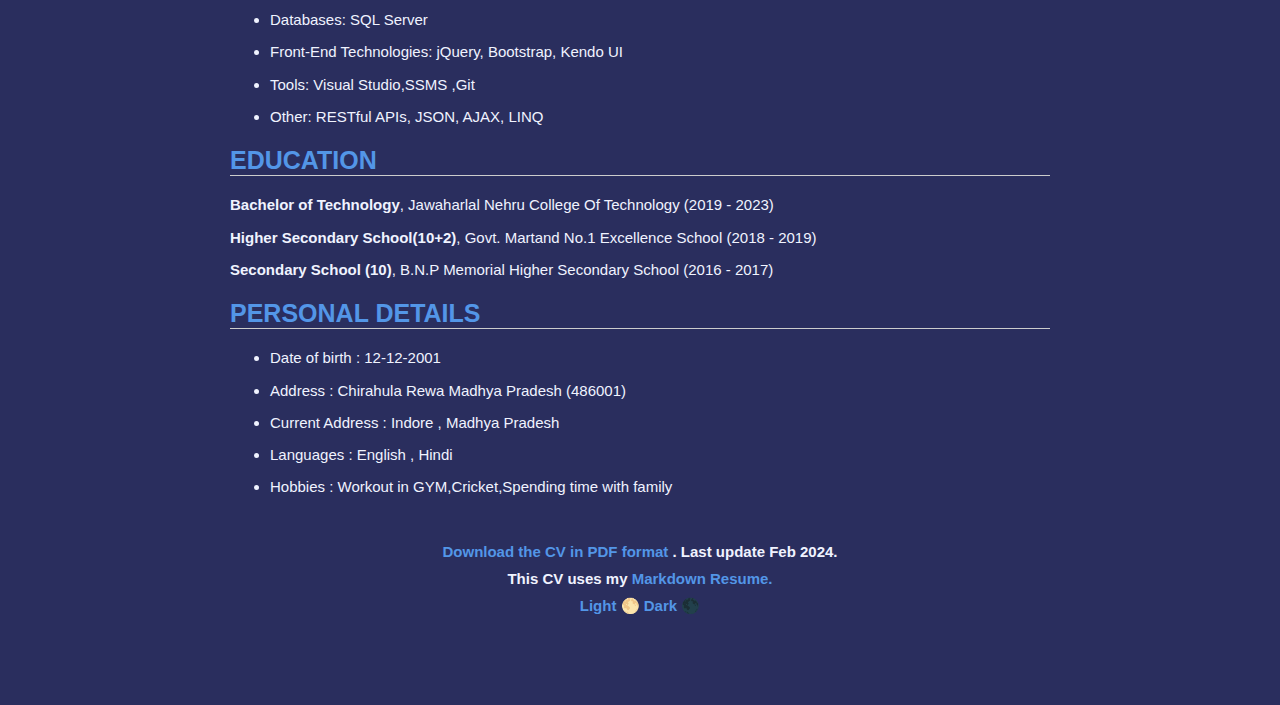
==== commit 6573e459: "commit" ====
--- a/dark.html
+++ b/dark.html
@@ -1,10 +1,11 @@
 <!DOCTYPE html>
-<html xmlns="http://www.w3.org/1999/xhtml" lang="" xml:lang="">
+<html xmlns="http://www.w3.org/1999/xhtml" lang="English" xml:lang="English">
 <head>
   <meta charset="utf-8" />
   <meta name="generator" content="pandoc" />
   <meta name="viewport" content="width=device-width, initial-scale=1.0, user-scalable=yes" />
-  <title>README</title>
+  <meta name="author" content="Gaurav Kushwaha" />
+  <title>Gaurav Kushwaha</title>
   <style>
     code{white-space: pre-wrap;}
     span.smallcaps{font-variant: small-caps;}
@@ -14,9 +15,10 @@
     ul.task-list{list-style: none;}
   </style>
   <link rel="stylesheet" href="css/design-dark.css" />
+  <link rel="icon" type="image/png" href="img/resume.png" />
 </head>
 <body>
-<p>u— author: Gaurav Kushwaha description: .Net Developer lang: English header-includes: <link rel="icon" type="image/png" href="img/resume.png" /> pagetitle: Gaurav Kushwaha — <img src="img/gaurav.png" /></p>
+<p><img src="img/gaurav.png" /></p>
 <h1 id="gaurav-kushwaha">Gaurav Kushwaha</h1>
 <h4 id="to-get-a-growth-oriented-position-in-a-reputed-organization-where-my-skills-can-be-utilize-for-the-growth-of-the-organization.">To get a growth oriented position in a reputed organization where my skills can be utilize for the growth of the organization.</h4>
 <h6 id="iamgauravkushwaha.github.io-.-linkedin.comingauravkushwaha1212-.-gkushwaha1212gmail.com-.-91-9770726122"><a href="https://iamgauravkushwaha.github.io/">iamgauravkushwaha.github.io</a> . <a href="https://linkedin.com/in/gauravkushwaha1212">linkedin.com/in/gauravkushwaha1212</a> . <a href="mailto:gkushwaha1212@gmail.com">gkushwaha1212@gmail.com</a> . <a href="tel:+919770726122">+91 9770726122</a></h6>
@@ -65,8 +67,10 @@
 - Web Technologies : HTML , CSS
 
 - IDE/Tools : Visual Studio|Visual Studio Code|SQL Server
-   --> ## EDUCATION <strong>Bachelor of Technology</strong>, Jawaharlal Nehru College Of Technology (2019 - 2023)</p></li>
+   --></p></li>
 </ul>
+<h2 id="education">EDUCATION</h2>
+<p><strong>Bachelor of Technology</strong>, Jawaharlal Nehru College Of Technology (2019 - 2023)</p>
 <p><strong>Higher Secondary School(10+2)</strong>, Govt. Martand No.1 Excellence School (2018 - 2019)</p>
 <p><strong>Secondary School (10)</strong>, B.N.P Memorial Higher Secondary School (2016 - 2017)</p>
 <h2 id="personal-details">PERSONAL DETAILS</h2>
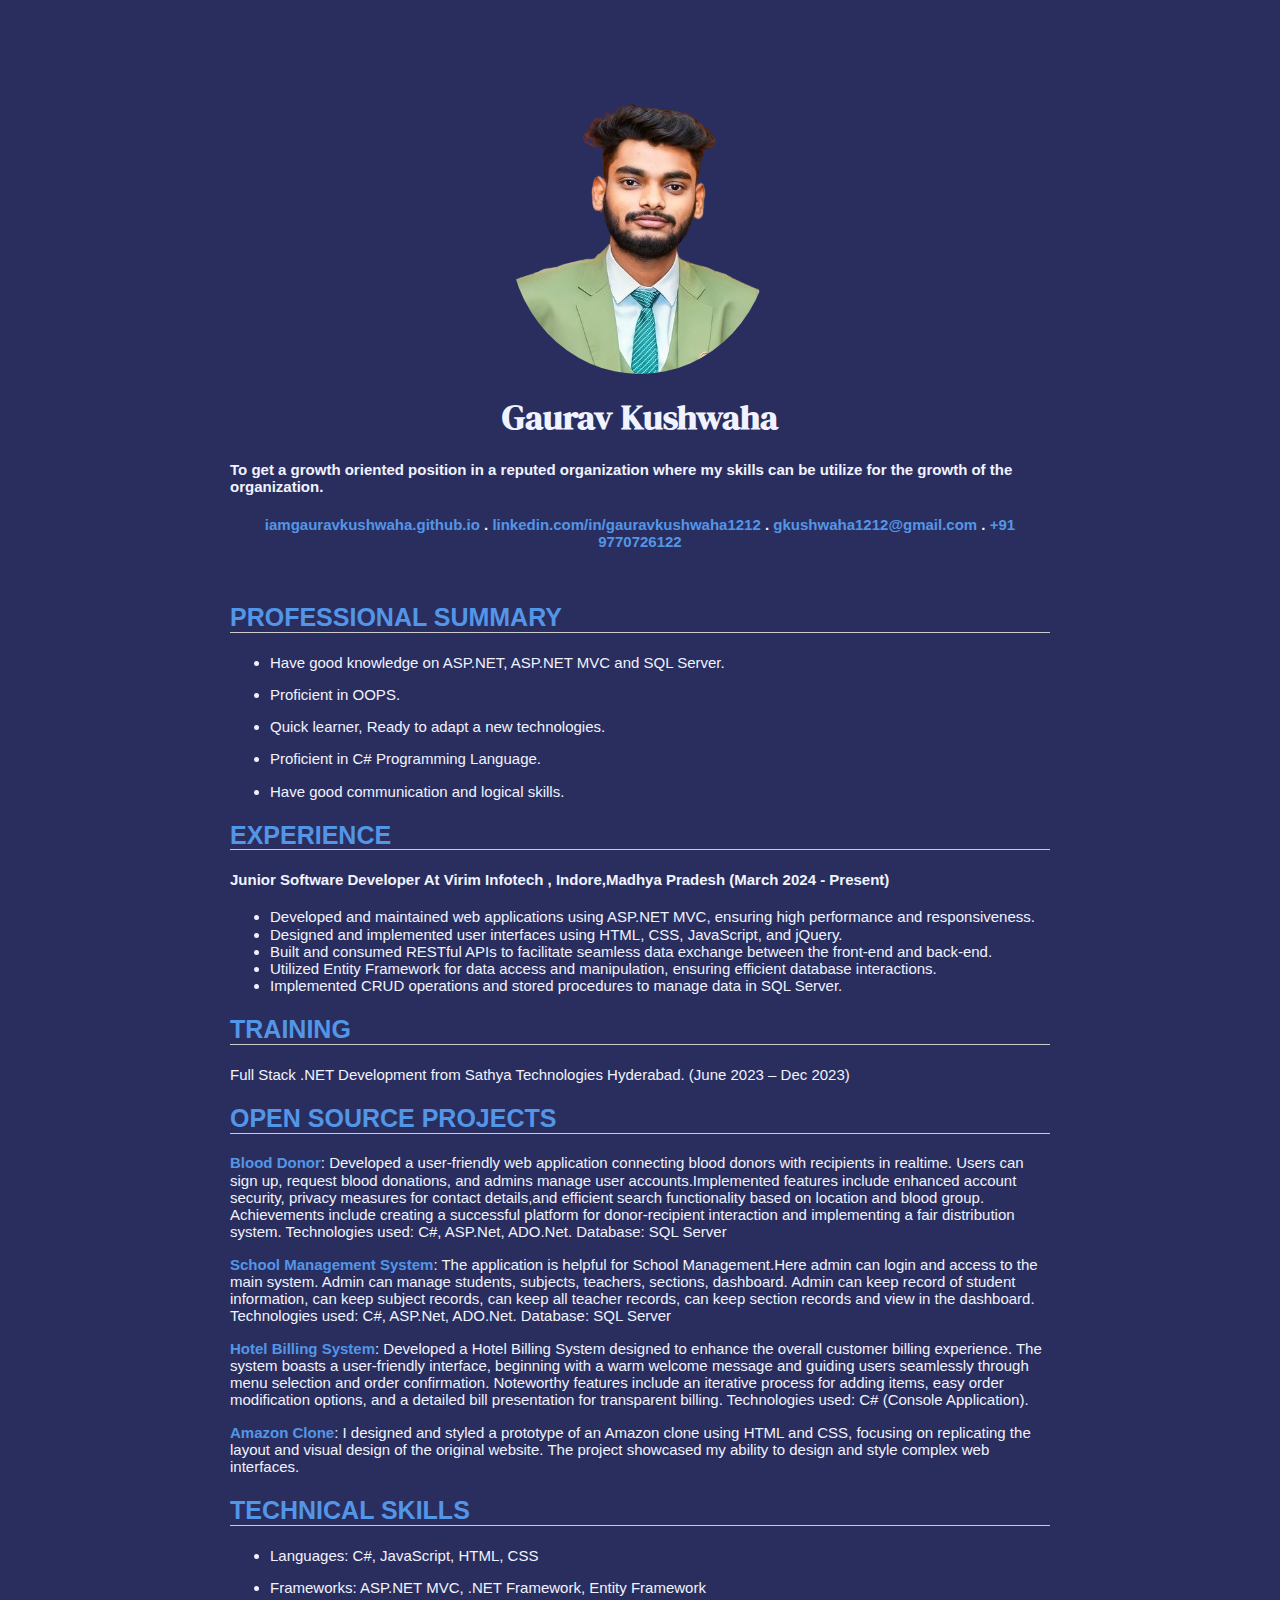
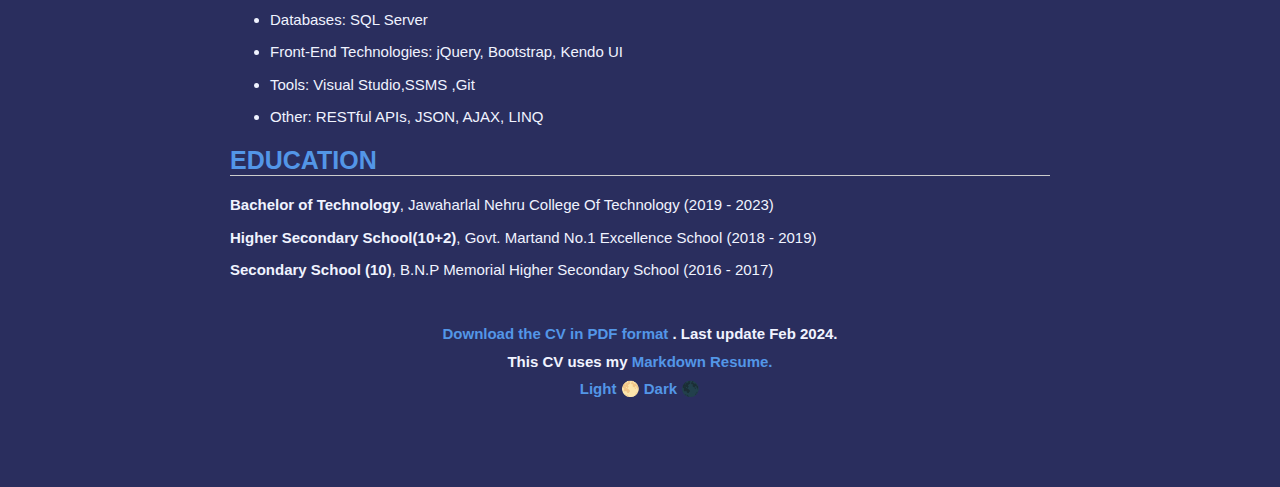
==== commit dcccdcbf: "commit" ====
--- a/dark.html
+++ b/dark.html
@@ -73,14 +73,18 @@
 <p><strong>Bachelor of Technology</strong>, Jawaharlal Nehru College Of Technology (2019 - 2023)</p>
 <p><strong>Higher Secondary School(10+2)</strong>, Govt. Martand No.1 Excellence School (2018 - 2019)</p>
 <p><strong>Secondary School (10)</strong>, B.N.P Memorial Higher Secondary School (2016 - 2017)</p>
-<h2 id="personal-details">PERSONAL DETAILS</h2>
-<ul>
-<li><p>Date of birth : 12-12-2001</p></li>
-<li><p>Address : Chirahula Rewa Madhya Pradesh (486001)</p></li>
-<li><p>Current Address : Indore , Madhya Pradesh</p></li>
-<li><p>Languages : English , Hindi</p></li>
-<li><p>Hobbies : Workout in GYM,Cricket,Spending time with family</p></li>
-</ul>
+<!-- ## PERSONAL DETAILS
+
+- Date of birth : 12-12-2001
+
+- Address : Chirahula Rewa Madhya Pradesh (486001)
+
+- Current Address : Indore , Madhya Pradesh
+
+- Languages : English , Hindi
+
+- Hobbies : Workout in GYM,Cricket,Spending time with family
+ -->
 <p><br></p>
 <h6 id="download-the-cv-in-pdf-format-.-last-update-feb-2024."><a href="resume.pdf">Download the CV in PDF format</a> . Last update Feb 2024.</h6>
 <h6 id="this-cv-uses-my-markdown-resume.">This CV uses my <a href="https://github.com/iamgauravkushwaha/iamgauravkushwaha.github.io/blob/main/README.md">Markdown Resume.</a></h6>
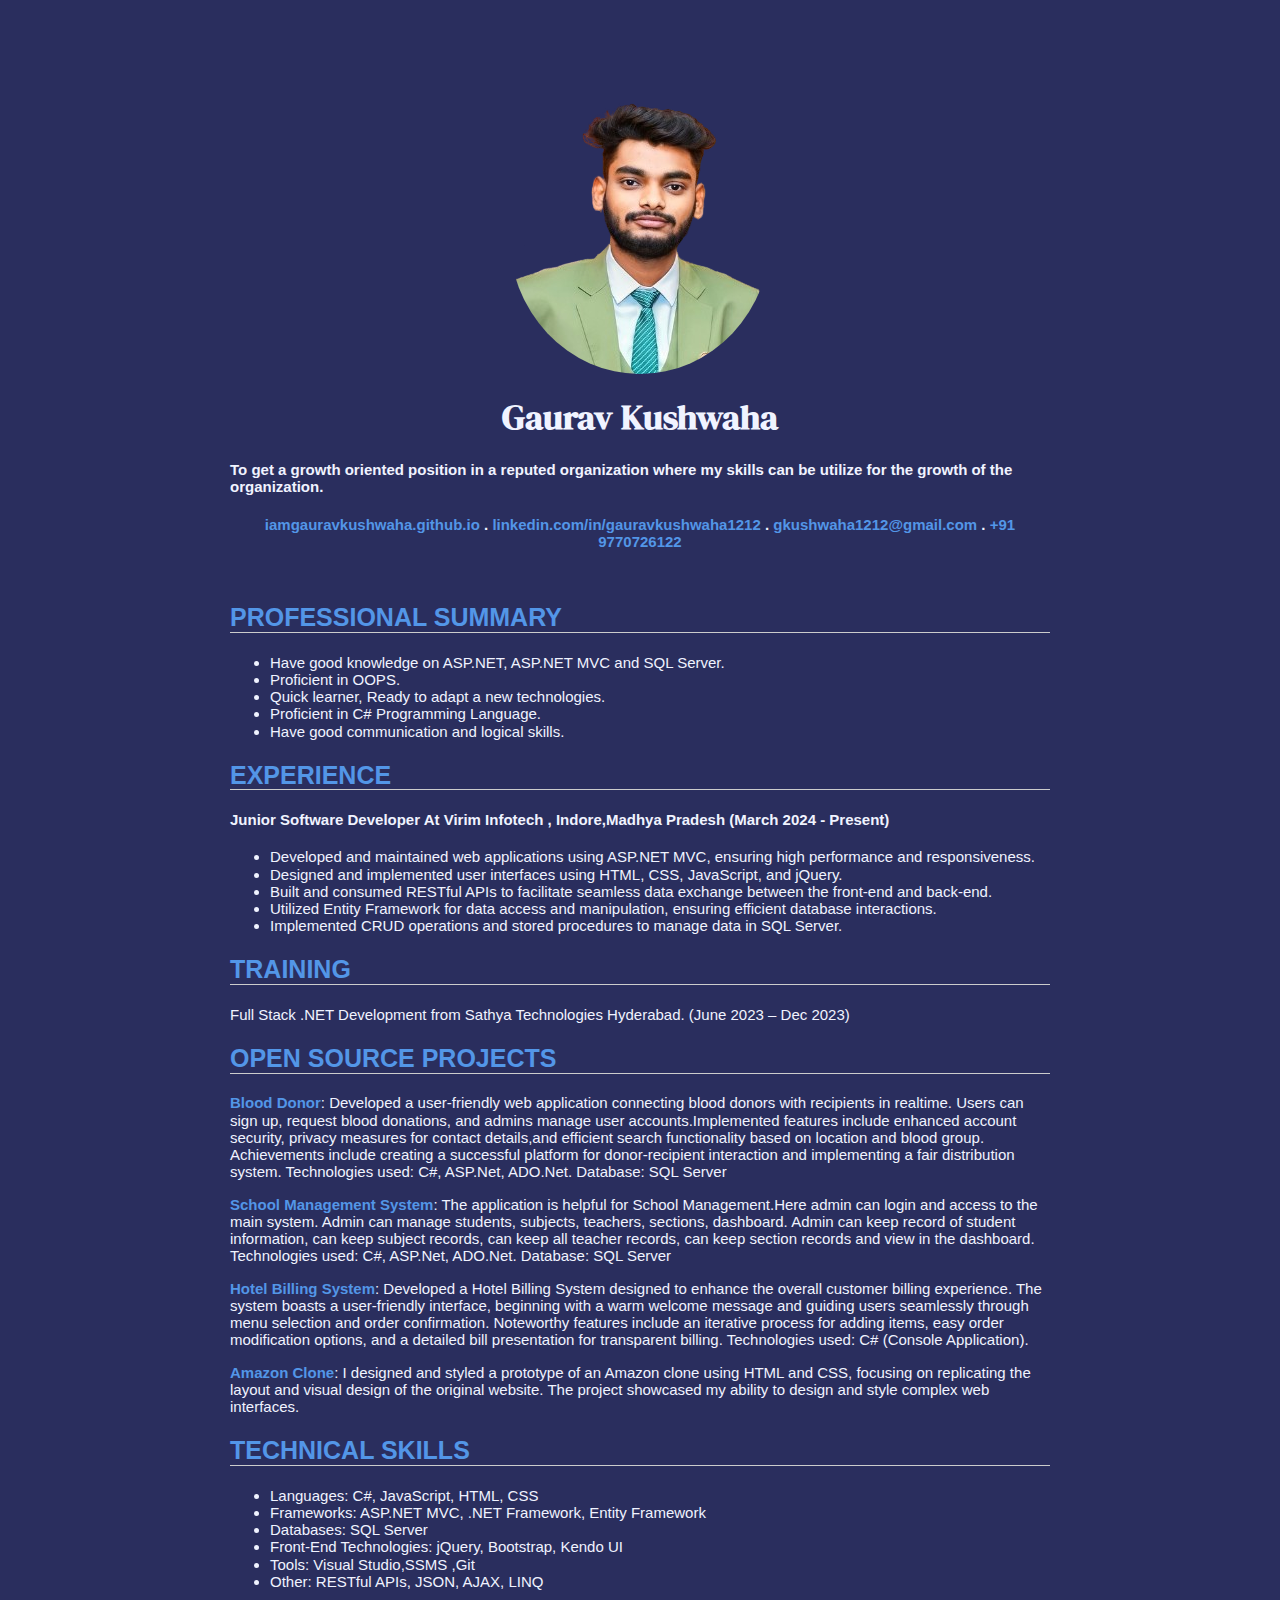
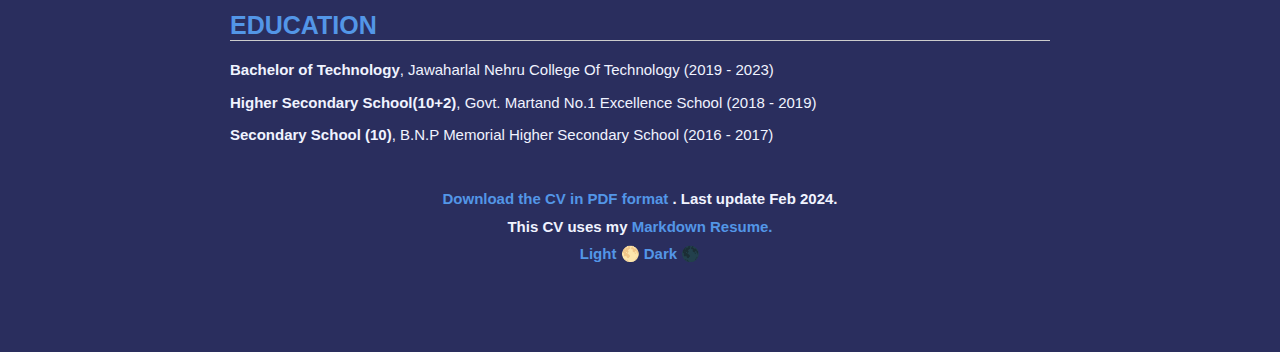
==== commit cfe11cff: "commit" ====
--- a/dark.html
+++ b/dark.html
@@ -25,11 +25,11 @@
 <p><br></p>
 <h2 id="professional-summary">PROFESSIONAL SUMMARY</h2>
 <ul>
-<li><p>Have good knowledge on ASP.NET, ASP.NET MVC and SQL Server.</p></li>
-<li><p>Proficient in OOPS.</p></li>
-<li><p>Quick learner, Ready to adapt a new technologies.</p></li>
-<li><p>Proficient in C# Programming Language.</p></li>
-<li><p>Have good communication and logical skills.</p></li>
+<li>Have good knowledge on ASP.NET, ASP.NET MVC and SQL Server.</li>
+<li>Proficient in OOPS.</li>
+<li>Quick learner, Ready to adapt a new technologies.</li>
+<li>Proficient in C# Programming Language.</li>
+<li>Have good communication and logical skills.</li>
 </ul>
 <h2 id="experience">EXPERIENCE</h2>
 <h4 id="junior-software-developer-at-virim-infotech-indoremadhya-pradesh-march-2024---present">Junior Software Developer At Virim Infotech , Indore,Madhya Pradesh (March 2024 - Present)</h4>
@@ -49,12 +49,12 @@
 <p><strong><a href="https://github.com/iamgauravkushwaha/amazon-interface.git">Amazon Clone</a></strong>: I designed and styled a prototype of an Amazon clone using HTML and CSS, focusing on replicating the layout and visual design of the original website. The project showcased my ability to design and style complex web interfaces.</p>
 <h2 id="technical-skills">TECHNICAL SKILLS</h2>
 <ul>
-<li><p>Languages: C#, JavaScript, HTML, CSS</p></li>
-<li><p>Frameworks: ASP.NET MVC, .NET Framework, Entity Framework</p></li>
-<li><p>Databases: SQL Server</p></li>
-<li><p>Front-End Technologies: jQuery, Bootstrap, Kendo UI</p></li>
-<li><p>Tools: Visual Studio,SSMS ,Git</p></li>
-<li><p>Other: RESTful APIs, JSON, AJAX, LINQ <!-- - Language : C#
+<li>Languages: C#, JavaScript, HTML, CSS</li>
+<li>Frameworks: ASP.NET MVC, .NET Framework, Entity Framework</li>
+<li>Databases: SQL Server</li>
+<li>Front-End Technologies: jQuery, Bootstrap, Kendo UI</li>
+<li>Tools: Visual Studio,SSMS ,Git</li>
+<li>Other: RESTful APIs, JSON, AJAX, LINQ <!-- - Language : C#
 
 - Database : Sql Server 
 
@@ -67,7 +67,7 @@
 - Web Technologies : HTML , CSS
 
 - IDE/Tools : Visual Studio|Visual Studio Code|SQL Server
-   --></p></li>
+   --></li>
 </ul>
 <h2 id="education">EDUCATION</h2>
 <p><strong>Bachelor of Technology</strong>, Jawaharlal Nehru College Of Technology (2019 - 2023)</p>
